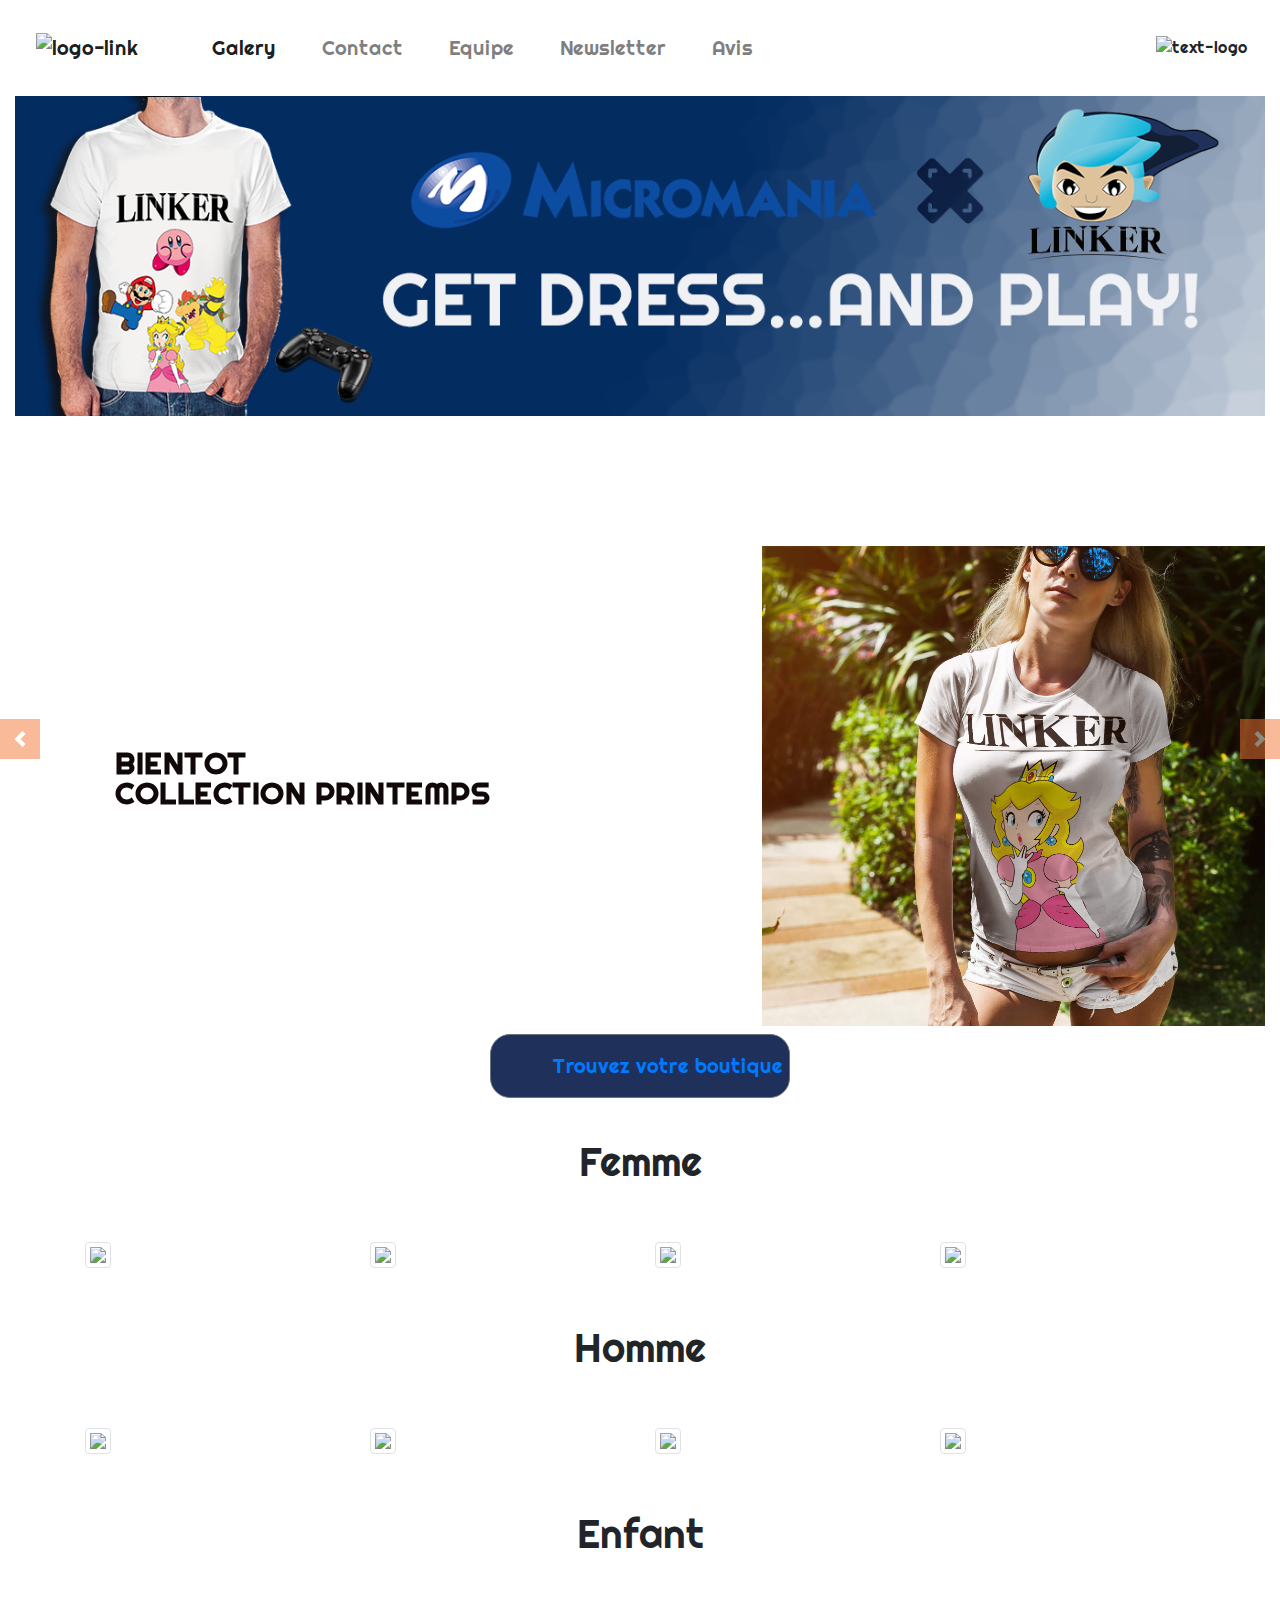
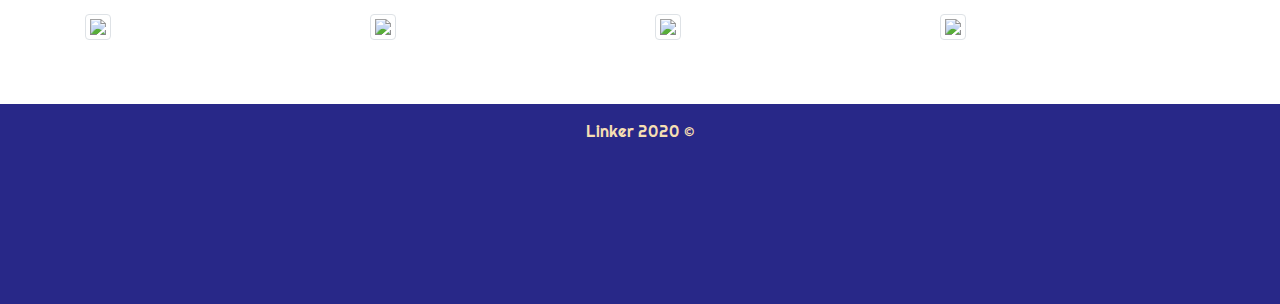
==== index.html @ 6249bfd9 "modif general" ====
<!DOCTYPE html>
<html lang="fr">

<head>
    <meta charset="UTF-8">
    <meta name="viewport" content="width=device-width, initial-scale=1.0">
    <meta nema="descriptions" content=" meta description are html that give a brief explanation of what the page content is about.
    this site will allow you to purchase t-shirts on the theme of video games." />
    <!-- BOOTSTRAP -->
    <link rel="stylesheet" href="https://stackpath.bootstrapcdn.com/bootstrap/4.4.1/css/bootstrap.min.css"
        integrity="sha384-Vkoo8x4CGsO3+Hhxv8T/Q5PaXtkKtu6ug5TOeNV6gBiFeWPGFN9MuhOf23Q9Ifjh" crossorigin="anonymous">
    <link href="//maxcdn.bootstrapcdn.com/bootstrap/4.1.1/css/bootstrap.min.css" rel="stylesheet" id="bootstrap-css">
    <!-- STYLE CSS-->

    <!-- FONT ICONS -->
    <link rel="stylesheet" href="https://cdnjs.cloudflare.com/ajax/libs/font-awesome/5.12.1/css/all.min.css"
        integrity="sha256-mmgLkCYLUQbXn0B1SRqzHar6dCnv9oZFPEC1g1cwlkk=" crossorigin="anonymous" />
    <!-- FONT POLICE -->
    <link href="https://fonts.googleapis.com/css?family=Righteous&display=swap" rel="stylesheet">
    <link rel="stylesheet" href="./ressources/style.css">
    <!-- TITLE -->
    <title>tee-shirt personnaliser jeu video </title>
</head>

<body>
    <!-- <div class="container"> -->
    <nav class="navbar navbar-expand-lg navbar-light bg-transparent">

        <!-- <div class="col-md-12"> -->
        <a class="navbar-brand" href="index.html"><img src="./images/logo-linker.png" width="70px" height="50px"
                alt="logo-link"></a>
        <button class="navbar-toggler" type="button" data-toggle="collapse" data-target="#navbarSupportedContent"
            aria-controls="navbarSupportedContent" aria-expanded="false" aria-label="Toggle navigation">
            <span class="navbar-toggler-icon"></span>
        </button>
        <div class="collapse navbar-collapse" id="navbarSupportedContent">
            <ul class="navbar-nav  mr-auto">
                <li class="nav-item active">
                    <a class="nav-link" href="index.html">Galery</a>
                </li>
                <li class="nav-item">
                    <a class="nav-link" href="contact.html">Contact</a>
                </li>
                <li class="nav-item">
                    <a class="nav-link" href="team.html">Equipe</a>
                </li>
                <li class="nav-item">
                    <a class="nav-link" href="newsletter.html">Newsletter</a>
                </li>
                <li class="nav-item">
                    <a class="nav-link" href="avis.html">Avis</a>
                </li>
            </ul>
            <div class="dropdown-menu" aria-labelledby="navbarDropdown">
                <a class="dropdown-item" href="#">Gallery tee shirt</a>
                <a class="dropdown-item" href="#">magasins</a>
                <div class="dropdown-divider"></div>
                <a class="dropdown-item" href="#">map</a>
            </div>
        </div>
        <span class="nav-link logo-link"><img class="titre" src="./images/logo-text.png" alt="text-logo" width="200px"
                height="60px"></span>
    </nav>
    <div class="container-fluid">
        <section class="banniere">
            <div class="row">
                <!-- <div class="col-md-12"> -->
            </div>
    </div>
    </section>
    </div>

    <!-- carousel presentation des produits -->

    <div id="myCarousel" class="carousel slide carousel-fade" data-ride="carousel">
        <div class="carousel-inner">
            <div class="carousel-item active">
                <div class="mask flex-center">
                    <div class="container">
                        <div class="row align-items-center">
                            <div class="col-md-7 col-12 order-md-1 order-2">
                                <h4> BIENTOT <br>COLLECTION PRINTEMPS <br>

                                </h4>
                                <p>
                                    <h1></h1>
                                </p>
                                <!-- <a href="#">play again</a> -->
                            </div>
                            <div class="col-md-5 col-12 order-md-2 order-1"><img
                                    src="./images/imagescarousel/girl-finish.jpg" class="mx-auto" alt="slide"></div>
                        </div>
                    </div>
                </div>
            </div>
            <div class="carousel-item">
                <div class="mask flex-center">
                    <div class="container">
                        <div class="row align-items-center">
                            <div class="col-md-7 col-12 order-md-1 order-2">
                                <h4>LES PROMOS <br>

                                    SOLDES jusqu'a -50%</h4>
                                <p>
                                    <h1></h1>
                                </p>
                                <!-- <a href="#">play again</a> -->
                            </div>
                            <div class="col-md-5 col-12 order-md-2 order-1"><img
                                    src="./images/imagescarousel/kid-finish.jpg" class="mx-auto" alt="slide"></div>
                        </div>
                    </div>
                </div>
            </div>
            <div class="carousel-item">
                <div class="mask flex-center">
                    <div class="container">
                        <div class="row align-items-center">
                            <div class="col-md-7 col-12 order-md-1 order-2">
                                <h4>PERSONNALISEZ<br>
                                    VOTRE TEE-SHIRT
                                </h4>
                                <p>
                                    <h1></h1>
                                </p>
                                <!-- <a href="#">play again</a> -->
                            </div>
                            <div class="col-md-5 col-12 order-md-2 order-1"><img
                                    src="./images/imagescarousel/man-back-finish.jpg" class="mx-auto" alt="slide"></div>
                        </div>
                    </div>
                </div>
            </div>
            <div class="carousel-item">
                <div class="mask flex-center">
                    <div class="container">
                        <div class="row align-items-center">
                            <div class="col-md-7 col-12 order-md-1 order-2">
                                <h4>PERSONNALISEZ<br>
                                    VOTRE TEE-SHIRT
                                </h4>
                                <p>
                                    <h1></h1>
                                </p>
                                <!-- <a href="#">play again</a> -->
                            </div>
                            <div class="col-md-5 col-12 order-md-2 order-1"><img
                                    src="./images/imagescarousel/man-finish.png" class="mx-auto" alt="slide"></div>
                        </div>
                    </div>
                </div>
            </div>
        </div>
        <a class="carousel-control-prev" href="#myCarousel" role="button" data-slide="prev"> <span
                class="carousel-control-prev-icon" aria-hidden="true"></span> <span class="sr-only">Previous</span> </a>
        <a class="carousel-control-next" href="#myCarousel" role="button" data-slide="next"> <span
                class="carousel-control-next-icon" aria-hidden="true"></span> <span class="sr-only">Next</span> </a>
    </div>
    <!-- end carousel  -->

    <!-- bouton recherche -->
    <div class="container mt-2" >
        <div class="row">
            <button type="button"  class="btn btn-secondary btn-lg btn-block"><a class="nav-link active text-center" href="/maps.html">Trouvez votre boutique</a>
            </button>
        </div>
    </div>

    <!-- gallery des produits -->

    <!-- tshirt femme -->
    <div class="container">
        <div class="titref">
            <h1>Femme</h1>
        </div>
        <div class="row">

            <!-- Gallery -->
            <div class="container femme">
                <div class="row">
                    <div class="col-lg-3 col-md-3 col-sm-12" data-toggle="modal" data-target="#modal">
                        <a href="#lightbox" data-slide-to="0"><img
                                src="./images/imagefemme/T-Shirt-Femme--Rouge-Rose-Kirby.png"
                                class="img-thumbnail my-3"></a>
                    </div>
                    <div class="col-lg-3 col-md-3 col-sm-12" data-toggle="modal" data-target="#modal2">
                        <a href="#lightbox2" data-slide-to="1"><img
                                src="./images/imagefemme/T-shirt-Femme-Peach-Blanc.png" class="img-thumbnail my-3"></a>
                    </div>
                    <div class="col-lg-3 col-md-3 col-sm-12" data-toggle="modal" data-target="#modal">
                        <a href="#lightbox" data-slide-to="1"><img
                                src="./images/imagefemme/T-shirt-femme-Rouge-Mario.png" class="img-thumbnail my-3"></a>
                    </div>
                    <div class="col-lg-3 col-md-3 col-sm-12" data-toggle="modal" data-target="#modal">
                        <a href="#lightbox" data-slide-to="1"><img
                                src="./images/imagefemme/T-Shirt-Femmes-Browser-Vert-Version-2.png"
                                class="img-thumbnail my-3"></a>
                    </div>

                </div>
            </div>
            <!-- Modal -->
            <div class="modal fade" id="modal" tabindex="-1" role="dialog"
                aria-labelledby="Lightbox Gallery by Bootstrap 4" aria-hidden="true">
                <div class="modal-dialog modal-dialog-centered" role="document">
                    <div class="modal-content">
                        <div class="modal-body">
                            <div id="lightbox" class="carousel slide" data-ride="carousel" data-interval="6000"
                                data-keyboard="true">
                                <ol class="carousel-indicators">
                                    <li data-target="#lightbox" data-slide-to="0"></li>
                                    <li data-target="#lightbox" data-slide-to="1"></li>
                                    <li data-target="#lightbox" data-slide-to="2"></li>
                                    <li data-target="#lightbox" data-slide-to="3"></li>
                                    <li data-target="#lightbox" data-slide-to="4"></li>
                                    <li data-target="#lightbox" data-slide-to="5"></li>
                                </ol>
                                <div class="carousel-inner">
                                    <div class="carousel-item active"><img src="./images/imagefemme/T-Shirt-Femme--Rouge-Rose-Kirby.png"
                                            class="w-100" alt="tee-shirt kirby"></div>
                                    <div class="carousel-item"><img src="./images/imagefemme/T-Shirt-Femme-Blanc-Kirby.png"
                                            class="w-100" alt="tee-shirt kirby"></div>
                                    <div class="carousel-item"><img src="./images/imagefemme/T-Shirt-Femme-Rose-Kirby.png"
                                            class="w-100" alt="tee-shirt kirby"></div>
                                    <div class="carousel-item"><img src="./images/imagefemme/T-Shirt-Femme-Turquoise-Kirby.png"
                                            class="w-100" alt="tee-shirt kirby"></div>
                                    <div class="carousel-item"><img src="./images/imagefemme/T-Shirt-Femme-Vert-Kirby.png"
                                            class="w-100" alt="tee-shirt kirby"></div>
                                    <div class="carousel-item"><img src="./images/imagefemme/T-Shirt-Femme-Violet-Kirby.png"
                                            class="w-100" alt="tee-shirt kirby"></div>
                                </div>
                                
                                
                                <a class="carousel-control-prev" href="#lightbox" role="button" data-slide="prev"><span
                                        class="carousel-control-prev-icon" aria-hidden="true"></span><span
                                        class="sr-only">Previous</span></a>
                                <a class="carousel-control-next" href="#lightbox" role="button" data-slide="next"><span
                                        class="carousel-control-next-icon" aria-hidden="true"></span><span
                                        class="sr-only">Next</span></a>
                            </div>
                        </div>
                    </div>
                </div>
                <!-- Modal -->
            <div class="modal fade" id="modal2" tabindex="-1" role="dialog"
            aria-labelledby="Lightbox Gallery by Bootstrap 4" aria-hidden="true">
            <div class="modal-dialog modal-dialog-centered" role="document">
                <div class="modal-content">
                    <div class="modal-body">
                        <div id="lightbox2" class="carousel slide" data-ride="carousel" data-interval="6000"
                            data-keyboard="true">
                            <ol class="carousel-indicators">
                                <li data-target="#lightbox" data-slide-to="0"></li>
                                <li data-target="#lightbox" data-slide-to="1"></li>
                                <li data-target="#lightbox" data-slide-to="2"></li>
                                <li data-target="#lightbox" data-slide-to="3"></li>
                                <li data-target="#lightbox" data-slide-to="4"></li>
                                <li data-target="#lightbox" data-slide-to="5"></li>
                            </ol>
                            <div class="carousel-inner">
                                <div class="carousel-item active"><img src="./images/imagefemme/T-shirt-Femme-Peach--Rouge-Rose.png"
                                        class="w-100" alt=""></div>
                                <div class="carousel-item"><img src="./images/imagefemme/T-shirt-Femme-Peach-Blanc.png"
                                        class="w-100" alt=""></div>
                                <div class="carousel-item"><img src="./images/imagefemme/T-shirt-Femme-Peach-Turquoise.png"
                                        class="w-100" alt=""></div>
                                <div class="carousel-item"><img src="./images/imagefemme/T-shirt-Femme-Peach-Violet.png"
                                        class="w-100" alt=""></div>
                                <div class="carousel-item"><img src="./images/imagefemme/T-shirt-Femme-Peach-Rose.png"
                                        class="w-100" alt=""></div>
                                <div class="carousel-item"><img src="./images/imagefemme/T-shirt-Femme-Peach--Rouge-Rose.png"
                                        class="w-100" alt=""></div>
                            </div>
                            
                            
                            <a class="carousel-control-prev" href="#lightbox" role="button" data-slide="prev"><span
                                    class="carousel-control-prev-icon" aria-hidden="true"></span><span
                                    class="sr-only">Previous</span></a>
                            <a class="carousel-control-next" href="#lightbox" role="button" data-slide="next"><span
                                    class="carousel-control-next-icon" aria-hidden="true"></span><span
                                    class="sr-only">Next</span></a>
                        </div>
                    </div>
                </div>
            </div>
            </div>
        </div>
    </div>

    </div>
    </div>

    <!-- tshirt homme -->
    <div class="container">
        <div class="titreh">
            <h1>Homme</h1>
        </div>
        <div class="row">
            <!-- Gallery -->
            <div class="container homme">
                <div class="row">
                    <div class="col-lg-3 col-md-3 col-sm-12" data-toggle="modal" data-target="#modal1">
                        <a href="#lightbox" data-slide-to="0"><img src="./images/imagehomme/Tshirt-homme-Browser-Rouge-Rose.png"
                                class="img-thumbnail my-3"></a>
                    </div>
                    <div class="col-lg-3 col-md-3 col-sm-12" data-toggle="modal" data-target="#modal">
                        <a href="#lightbox" data-slide-to="1"><img src="./images/imagehomme/Tshirt-homme-kirby-blanc.png"
                                class="img-thumbnail my-3"></a>
                    </div>
                    <div class="col-lg-3 col-md-3 col-sm-12" data-toggle="modal" data-target="#modal">
                        <a href="#lightbox" data-slide-to="1"><img src="./images/imagehomme/Tshirt-homme-Mario-Vert.png"
                                class="img-thumbnail my-3"></a>
                    </div>
                    <div class="col-lg-3 col-md-3 col-sm-12" data-toggle="modal" data-target="#modal">
                        <a href="#lightbox" data-slide-to="1"><img src="./images/imagehomme/Tshirt-homme-Peach-Turquoise.png"
                                class="img-thumbnail my-3"></a>
                    </div>

                </div>
            </div>
            <!-- Modal -->
            <div class="modal fade" id="modal1" tabindex="-1" role="dialog"
                aria-labelledby="Lightbox Gallery by Bootstrap 4" aria-hidden="true">
                <div class="modal-dialog modal-dialog-centered" role="document">
                    <div class="modal-content">
                        <div class="modal-body">
                            <div id="lightbox2" class="carousel slide" data-ride="carousel" data-interval="6000"
                                data-keyboard="true">
                                <ol class="carousel-indicators">
                                    <li data-target="#lightbox" data-slide-to="0"></li>
                                    <li data-target="#lightbox" data-slide-to="1"></li>
                                    <li data-target="#lightbox" data-slide-to="2"></li>
                                    <li data-target="#lightbox" data-slide-to="3"></li>
                                    <li data-target="#lightbox" data-slide-to="4"></li>
                                    <li data-target="#lightbox" data-slide-to="5"></li>
                                </ol>
                                <div class="carousel-inner">
                                    <div class="carousel-item active"><img src="./images/imagehomme/Tshirt-homme-Browser-Blanc.png"
                                            class="w-100" alt="tee-shirt browser"></div>
                                    <div class="carousel-item"><img src="./images/imagehomme/Tshirt-homme-Browser-Rose.png"
                                            class="w-100" alt="tee-shirt browser"></div>
                                    <div class="carousel-item"><img src="./images/imagehomme/Tshirt-homme-Browser-Turquoise.png"
                                            class="w-100" alt="tee-shirt browser"></div>
                                    <div class="carousel-item"><img src="./images/imagehomme/Tshirt-homme-Browser-Vert.png"
                                            class="w-100" alt="tee-shirt browser"></div>
                                            <div class="carousel-item"><img src="./images/imagehomme/Tshirt-homme-Browser-Rouge-Rose.png"
                                                class="w-100" alt="tee-shirt browser"></div>
                                                <div class="carousel-item"><img src="./images/imagehomme/Tshirt-homme-Browser-Violet.png"
                                                    class="w-100" alt="tee-shirt browser"></div>
                                </div>
                                <a class="carousel-control-prev" href="#lightbox2" role="button" data-slide="prev"><span
                                        class="carousel-control-prev-icon" aria-hidden="true"></span><span
                                        class="sr-only">Previous</span></a>
                                <a class="carousel-control-next" href="#lightbox2" role="button" data-slide="next"><span
                                        class="carousel-control-next-icon" aria-hidden="true"></span><span
                                        class="sr-only">Next</span></a>
                            </div>
                        </div>
                    </div>
                </div>
            </div>
        </div>
    </div>

    <!-- tshirt enfant -->
   
    <div class="container">
        <div class="titree">
            <h1>Enfant</h1>
        </div>
        <div class="row">
<!-- Gallery -->
<div class="container enfant">
    <div class="row">
        <div class="col-lg-3 col-md-3 col-sm-12" data-toggle="modal" data-target="#modal2">
            <a href="#lightbox" data-slide-to="0"><img src="./images/imageenfant/Fille-Browser-Fille Rouge-Rose.png"
                    class="img-thumbnail my-3"></a>
        </div>
        <div class="col-lg-3 col-md-3 col-sm-12" data-toggle="modal" data-target="#modal">
            <a href="#lightbox" data-slide-to="1"><img src="./images/imageenfant/T-shirt-Enfant-Peach-Blanc.png"
                    class="img-thumbnail my-3"></a>
        </div>
        <div class="col-lg-3 col-md-3 col-sm-12" data-toggle="modal" data-target="#modal">
            <a href="#lightbox" data-slide-to="1"><img src="./images/imageenfant/T-shirt-fille-Kirby-Rouge-Rose.png"
                    class="img-thumbnail my-3"></a>
        </div>
        <div class="col-lg-3 col-md-3 col-sm-12" data-toggle="modal" data-target="#modal">
            <a href="#lightbox" data-slide-to="1"><img src="./images/imageenfant/T-shirt-fille-Marion-Vert.png"
                    class="img-thumbnail my-3"></a>
        </div>

    </div>
</div>
<!-- Modal -->
<div class="modal fade" id="modal2" tabindex="-1" role="dialog"
    aria-labelledby="Lightbox Gallery by Bootstrap 4" aria-hidden="true">
    <div class="modal-dialog modal1-dialog-centered" role="document">
        <div class="modal-content">
            <div class="modal-body">
                <div id="lightbox3" class="carousel slide" data-ride="carousel" data-interval="6000"
                    data-keyboard="true">
                    <ol class="carousel-indicators">
                        <li data-target="#lightbox" data-slide-to="0"></li>
                        <li data-target="#lightbox" data-slide-to="1"></li>
                        <li data-target="#lightbox" data-slide-to="2"></li>
                        <li data-target="#lightbox" data-slide-to="3"></li>
                        <li data-target="#lightbox" data-slide-to="4"></li>
                        <li data-target="#lightbox" data-slide-to="5"></li>
                    </ol>
                    <div class="carousel-inner">
                        <div class="carousel-item active"><img src="./images/imageenfant/Fille-Browser-Fille Rouge-Rose.png"
                                class="w-100" alt="tee-shirt browser"></div>
                        <div class="carousel-item"><img src="./images/imageenfant/Free-Browser- Fille Blanc.png"
                                class="w-100" alt="tee-shirt browser"></div>
                        <div class="carousel-item"><img src="./images/imageenfant/Free-Browser--Fille-Turquoise.png"
                                class="w-100" alt="tee-shirt browser"></div>
                        <div class="carousel-item"><img src="./images/imageenfant/Free-Browser--Fille-vert.png"
                                class="w-100" alt="tee-shirt browser"></div>
                                <div class="carousel-item"><img src="./images/imageenfant/Free-Browser--Fille-rose.png"
                                    class="w-100" alt="tee-shirt browser"></div>
                                    <div class="carousel-item"><img src="./images/imageenfant/Free-Browser--Fille-violet.png"
                                        class="w-100" alt="tee-shirt browser"></div>
                    </div>
                    <a class="carousel-control-prev" href="#lightbox3" role="button" data-slide="prev"><span
                            class="carousel-control-prev-icon" aria-hidden="true"></span><span
                            class="sr-only">Previous</span></a>
                    <a class="carousel-control-next" href="#lightbox3" role="button" data-slide="next"><span
                            class="carousel-control-next-icon" aria-hidden="true"></span><span
                            class="sr-only">Next</span></a>
                </div>
            </div>
        </div>
    </div>
</div>
        </div>
    </div>

    <!-- footer -->
    <footer class="text-center mt-5 pt-3">
        <p>Linker 2020 &copy </p>

        <div class="container">
            <div class="row">
                <div class="col-lg-4 col-md-4 col-sm-4">
                    <a href="#"><i class="fab fa-facebook-square"></i></a>
                </div>
                <div class="col-lg-4 col-md-4 col-sm-4">
                    <a href="#"><i class="fab fa-twitter-square"></i></a>
                </div>
                <div class="col-lg-4 col-md-4 col-sm-4">
                    <a href="#"><i class="fab fa-instagram-square"></i></a>
                </div>
            </div>
        </div>
    </footer>
    <!-- end footer -->

    <!-- carousel js -->
    <script>
        $('#myCarousel').carousel({
            interval: 6000,
        })
    </script>

    <script src="https://maps.googleapis.com/maps/api/js?key=YOUR_KEY&callback=myMap"></script>

    <!-- js bootsrap -->
    <script src="//maxcdn.bootstrapcdn.com/bootstrap/4.1.1/js/bootstrap.min.js"></script>
    <script src="//cdnjs.cloudflare.com/ajax/libs/jquery/3.2.1/jquery.min.js"></script>
    <script src="https://code.jquery.com/jquery-3.4.1.slim.min.js"
        integrity="sha384-J6qa4849blE2+poT4WnyKhv5vZF5SrPo0iEjwBvKU7imGFAV0wwj1yYfoRSJoZ+n" crossorigin="anonymous">
    </script>
    <script src="https://cdn.jsdelivr.net/npm/popper.js@1.16.0/dist/umd/popper.min.js"
        integrity="sha384-Q6E9RHvbIyZFJoft+2mJbHaEWldlvI9IOYy5n3zV9zzTtmI3UksdQRVvoxMfooAo" crossorigin="anonymous">
    </script>
    <script src="https://stackpath.bootstrapcdn.com/bootstrap/4.4.1/js/bootstrap.min.js"
        integrity="sha384-wfSDF2E50Y2D1uUdj0O3uMBJnjuUD4Ih7YwaYd1iqfktj0Uod8GCExl3Og8ifwB6" crossorigin="anonymous">
    </script>
</body>

</html>
---- ressources/style.css ----
/* global */
*/{
    margin: 0;
    padding: 0;
    box-sizing: border-box;
    
}
body{
    font-family: "righteous";
    width: 100%;
    height: 100vh;
   
}

h1{
    font-family: "righteous";
    text-align: center;
    margin: 40px;
    
}
    /* section banniere */
    
    .banniere{
        width: auto;
        height: 500px;
        background-image: url(/images/download);
        background-repeat: no-repeat;
        background-size: contain;
        margin-bottom: 0;
        
    }
    
    /* responsive banniere */
    
    @media (max-width:1500px){
        .banniere{
            height: 380px;
        }
    }
    @media (max-width:900px){
        .banniere{
            height: 350px;
        }
    }
    @media (max-width:700px){
        .banniere{
            height: 250px;
        }
    }
    @media (max-width: 725px){
        .banniere{
            height: 200px;
        }
    }
    @media (max-width:600px){
        .banniere{
            height: 180px;
        }
    }
    @media (max-width:400px){
        .banniere{
            height: 150px;
        }
    }
    .navbar-brand img{
        margin: 20px;
        padding: 0;
    }
    .carousel-item{
        width: 700px;
        
    }
    
    
    /* responsive logo */
    @media (max-width:900px){
        .navbar-brand img{
            width: 50px;
            height: 30px;
            left: auto;
        }
    }
    .logo-text{
        margin: auto;
        
    }
    /* responsive img text */
    @media (max-width:1100px){
        .nav-link.logo-link {
            width: 100px;
            height: 40px;
           
        }
    }
    
    /* responsive logo text */
    @media (max-width:1100px){
         .titre {
        display: none;
        }
    }
    .nav-link{
        margin-left: 30px;
    }
    /* carousel*/
   
#myCarousel .carousel-item .mask {
    position: absolute;
    top: 70px;
    left:0;
    height:100%;
    width: 100%;
    background-attachment: fixed;
}
#myCarousel h1{
  color: #F47735;
}

#myCarousel h4{
    font-size:30px;
    margin-bottom:15px;
    margin-left: 100px;
    color:rgb(17, 9, 9);
    line-height:100%;
    letter-spacing:0.5px;
    font-weight:800;
}
#myCarousel p{
    font-size:18px;
    margin-bottom:15px;
    color:#d5d5d5;
}
#myCarousel .carousel-item a{background:rgb(56, 161, 221); font-size:14px; color:#FFF; padding:13px 32px; display:inline-block; border-radius: 20px; }
#myCarousel .carousel-item a:hover{background:#040f38; text-decoration:none;  }

#myCarousel .carousel-item h4{-webkit-animation-name:fadeInLeft; animation-name:fadeInLeft;} 
#myCarousel .carousel-item p{-webkit-animation-name:slideInRight; animation-name:slideInRight;} 
#myCarousel .carousel-item a{-webkit-animation-name:fadeInUp; animation-name:fadeInUp;}
#myCarousel .carousel-item .mask img{-webkit-animation-name:slideInRight; animation-name:slideInRight; display:block; height:auto; max-width:100%;}
#myCarousel h4, #myCarousel p, #myCarousel a, #myCarousel .carousel-item .mask img{animation-duration: 1s;
    animation-duration: 1.6s;
    -webkit-animation-fill-mode: both;
    animation-fill-mode: both;
}
#myCarousel .container {max-width: 1430px;  }
#myCarousel .carousel-item{height:100%; min-height:550px; }
#myCarousel{position:relative; z-index:1; background:url() center center no-repeat; background-size:cover;}

.carousel-control-next, .carousel-control-prev{height:40px; width:40px; padding:12px; top:50%; bottom:auto; transform:translateY(-80%); background-color: #f47735; }


.carousel-item {
    position: relative;
    display: none;
    -webkit-box-align: center;
    -ms-flex-align: center;
    align-items: center;
    width: 100%;
    transition: -webkit-transform .6s ease;
    transition: transform .6s ease;
    transition: transform .6s ease,-webkit-transform .6s ease;
    -webkit-backface-visibility: hidden;
    backface-visibility: hidden;
    -webkit-perspective: 1000px;
    perspective: 1000px;
}
.carousel-fade .carousel-item {
    opacity: 0;
    -webkit-transition-duration: .6s;
    transition-duration: .6s;
    -webkit-transition-property: opacity;
    transition-property: opacity
}
.carousel-fade .carousel-item-next.carousel-item-left, .carousel-fade .carousel-item-prev.carousel-item-right, .carousel-fade .carousel-item.active {
    opacity: 1
}
.carousel-fade .carousel-item-left.active, .carousel-fade .carousel-item-right.active {
    opacity: 0
}
.carousel-fade .carousel-item-left.active, .carousel-fade .carousel-item-next, .carousel-fade .carousel-item-prev, .carousel-fade .carousel-item-prev.active, .carousel-fade .carousel-item.active {
    -webkit-transform: translateX(0);
    -ms-transform: translateX(0);
    transform: translateX(0)
}
@supports (transform-style:preserve-3d) {
    .carousel-fade .carousel-item-left.active, .carousel-fade .carousel-item-next, .carousel-fade .carousel-item-prev, .carousel-fade .carousel-item-prev.active, .carousel-fade .carousel-item.active {
    -webkit-transform:translate3d(0, 0, 0);
    transform:translate3d(0, 0, 0)
    }
}
.carousel-fade .carousel-item-left.active, .carousel-fade .carousel-item-next, .carousel-fade .carousel-item-prev, .carousel-fade .carousel-item-prev.active, .carousel-fade .carousel-item.active {
    -webkit-transform: translate3d(0,0,0);
    transform: translate3d(0,0,0);
}


 
@-webkit-keyframes fadeInLeft {
  from {
    opacity: 0;
    -webkit-transform: translate3d(-100%, 0, 0);
    transform: translate3d(-100%, 0, 0);
  }

  to {
    opacity: 1;
    -webkit-transform: translate3d(0, 0, 0);
    transform: translate3d(0, 0, 0);
  }
}

@keyframes fadeInLeft {
  from {
    opacity: 0;
    -webkit-transform: translate3d(-100%, 0, 0);
    transform: translate3d(-100%, 0, 0);
  }

  to {
    opacity: 1;
    -webkit-transform: translate3d(0, 0, 0);
    transform: translate3d(0, 0, 0);
  }
}

.fadeInLeft {
  -webkit-animation-name: fadeInLeft;
  animation-name: fadeInLeft;
}

@-webkit-keyframes fadeInUp {
  from {
    opacity: 0;
    -webkit-transform: translate3d(0, 100%, 0);
    transform: translate3d(0, 100%, 0);
  }

  to {
    opacity: 1;
    -webkit-transform: translate3d(0, 0, 0);
    transform: translate3d(0, 0, 0);
  }
}

@keyframes fadeInUp {
  from {
    opacity: 0;
    -webkit-transform: translate3d(0, 100%, 0);
    transform: translate3d(0, 100%, 0);
  }

  to {
    opacity: 1;
    -webkit-transform: translate3d(0, 0, 0);
    transform: translate3d(0, 0, 0);
  }
}

.fadeInUp {
  -webkit-animation-name: fadeInUp;
  animation-name: fadeInUp;
}

@-webkit-keyframes slideInRight {
  from {
    -webkit-transform: translate3d(100%, 0, 0);
    transform: translate3d(100%, 0, 0);
    visibility: visible;
  }

  to {
    -webkit-transform: translate3d(0, 0, 0);
    transform: translate3d(0, 0, 0);
  }
}

@keyframes slideInRight {
  from {
    -webkit-transform: translate3d(100%, 0, 0);
    transform: translate3d(100%, 0, 0);
    visibility: visible;
  }

  to {
    -webkit-transform: translate3d(0, 0, 0);
    transform: translate3d(0, 0, 0);
  }
}
/* end carousel */

/* bouton recherche magasin */
    .btn{
        border-radius: 20px;
        width: 300px;
        text-align: center;
        margin: auto;
        /* margin-top: 30px; */
        background-color: #1f315a;
    }
   
    .btn a:hover{
        color: rgb(4, 36, 11);
        text-decoration: none;
        
    }
    /* image gallery */
    .img-thumbnail-my-3{
         width: 300px;
         height: 350px;
        
       
        
    }  
    .nav-item{
        font-size: 20px;
        
    }
    .nav-item a:hover{
        
        transform: scale(1.5);
        
    } 


/* MAPS *** */

.btn2{
    border-radius: 20px;
    width: 200px;
    text-align: center;
    margin: auto;
    /* margin-top: 30px; */
    background-color: #1f315a;
}

/* AVIS CLIENTS *******
********************** */
.client
{
    background-image:url();
    background-size: cover;
    background-attachment: fixed;
}
.client  h2
{
    color: rgb(31, 32, 128);
}
.client h2:hover
{
    background-color: #272FA0;
}
blockquote
{
    color: rgb(42, 87, 185);
    padding:5px;
    font-style: italic;
    line-height: 130%;
}
blockquote:before
{
    font-size:800% ;
    font-family:
    position: absolute;
    top: 30px;
    left: 8px;
    color: rgba(255, 255, 255, 0.6);
}
cite
{
    font-size: 90%;
    display: block;
    margin-top: 20px;
}
cite img
{
    height: 100px;
    border-radius: 50%;
    margin-right: 10px;
}


/* NEWSLETTER ****
***************** */
@import url(//maxcdn.bootstrapcdn.com/font-awesome/4.1.0/css/font-awesome.min.css);
@import url(//netdna.bootstrapcdn.com/bootstrap/3.0.2/css/bootstrap.min.css);
input.btn-primary {
  margin-top: 15px;
}



    /* FOOTER */

footer
{
    width: 100%;
    height: 200px;
    background-color: #282888;
    color: wheat;
    
}
footer i 
{
    font-size: 50px;
    color: white;
}
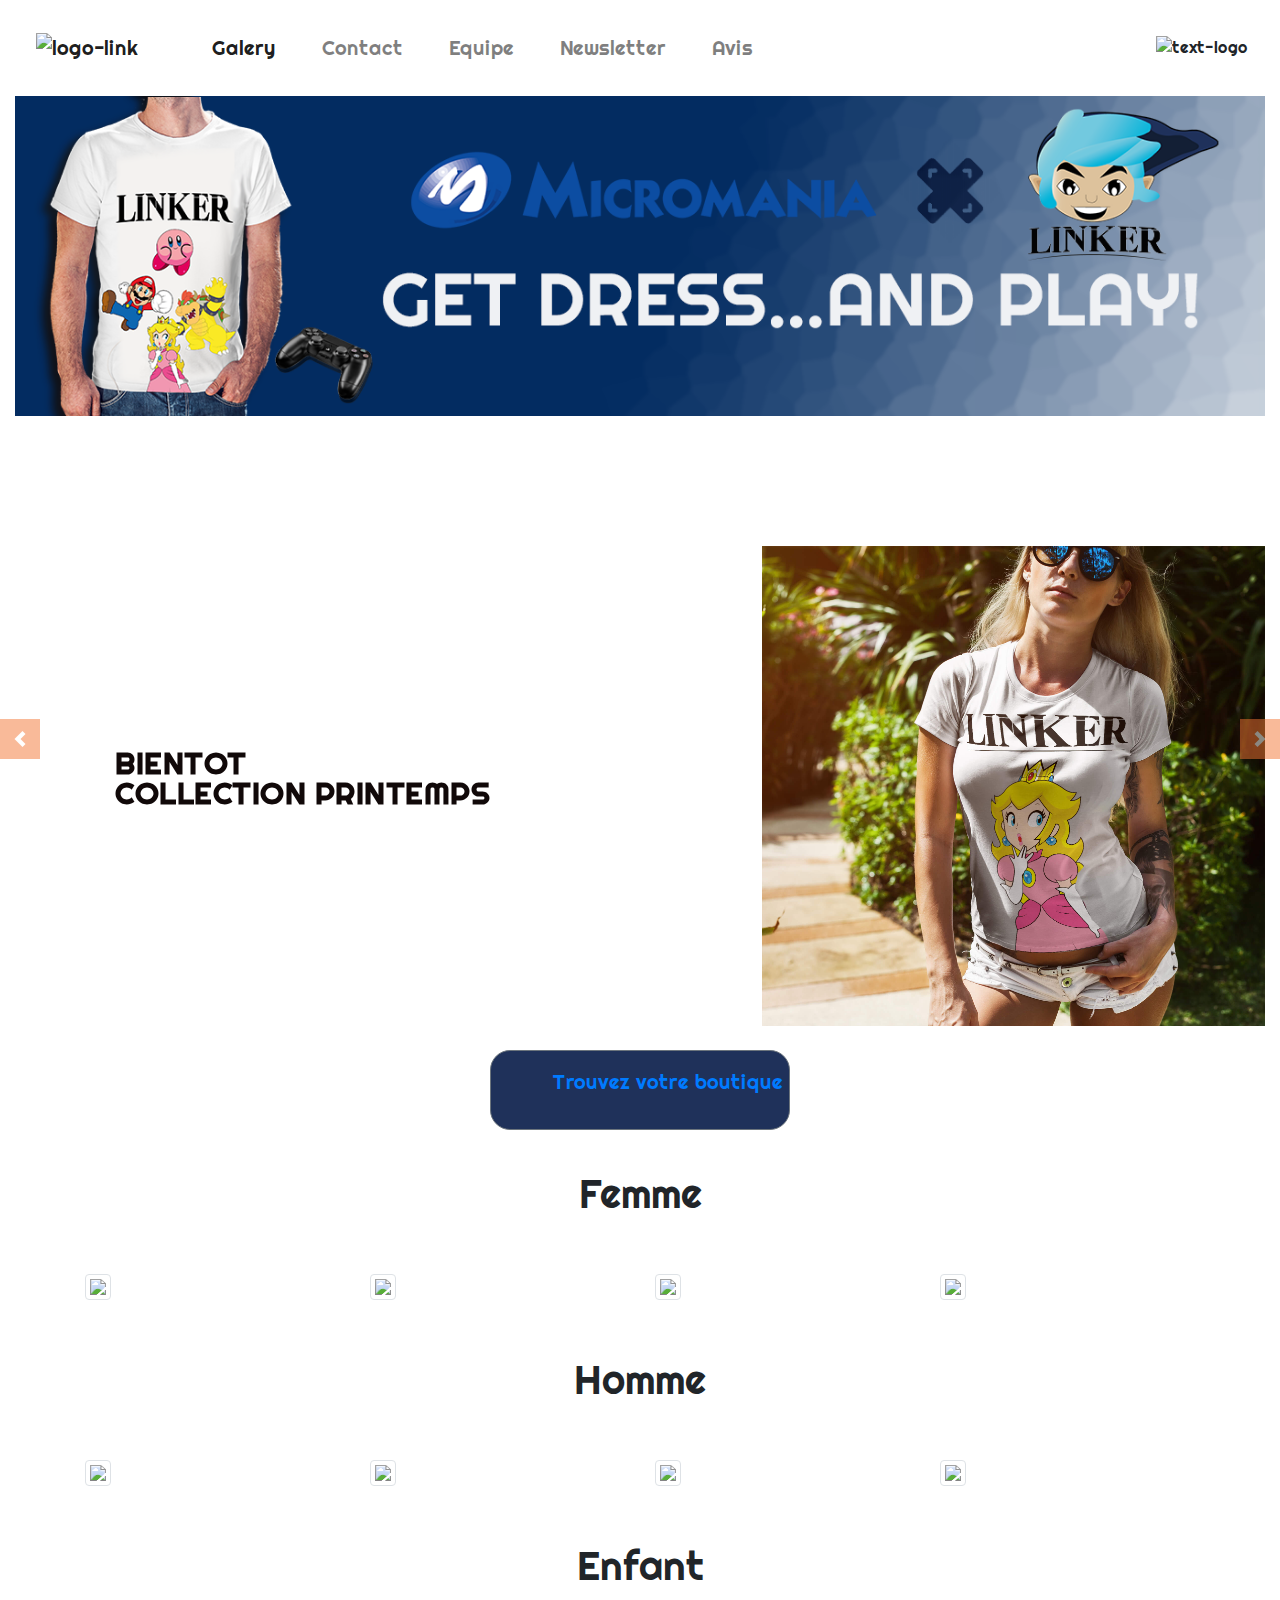
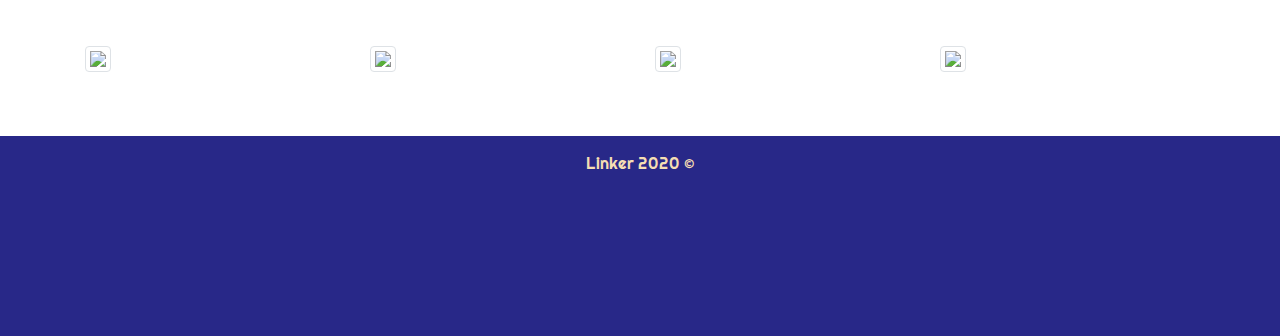
==== commit 7af61cb8: "gallerydetails" ====
--- a/index.html
+++ b/index.html
@@ -159,10 +159,15 @@
     <!-- end carousel  -->
 
     <!-- bouton recherche -->
-    <div class="container mt-2" >
+    <div class="container mt-4">
         <div class="row">
-            <button type="button"  class="btn btn-secondary btn-lg btn-block"><a class="nav-link active text-center" href="/maps.html">Trouvez votre boutique</a>
-            </button>
+            <div class="col-md-12">
+                <button type="button" class="btn btn-secondary btn-lg btn-block"><a class="nav-link active text-center"
+                        href="/maps.html">
+                        <p> Trouvez votre boutique</p>
+                    </a>
+                </button>
+            </div>
         </div>
     </div>
 
@@ -183,8 +188,8 @@
                                 src="./images/imagefemme/T-Shirt-Femme--Rouge-Rose-Kirby.png"
                                 class="img-thumbnail my-3"></a>
                     </div>
-                    <div class="col-lg-3 col-md-3 col-sm-12" data-toggle="modal" data-target="#modal2">
-                        <a href="#lightbox2" data-slide-to="1"><img
+                    <div class="col-lg-3 col-md-3 col-sm-12" data-toggle="modal" data-target="#modal">
+                        <a href="#lightbox" data-slide-to="1"><img
                                 src="./images/imagefemme/T-shirt-Femme-Peach-Blanc.png" class="img-thumbnail my-3"></a>
                     </div>
                     <div class="col-lg-3 col-md-3 col-sm-12" data-toggle="modal" data-target="#modal">
@@ -214,65 +219,45 @@
                                     <li data-target="#lightbox" data-slide-to="3"></li>
                                     <li data-target="#lightbox" data-slide-to="4"></li>
                                     <li data-target="#lightbox" data-slide-to="5"></li>
+                                    <li data-target="#lightbox" data-slide-to="6"></li>
+                                    <li data-target="#lightbox" data-slide-to="7"></li>
+                                    <li data-target="#lightbox" data-slide-to="8"></li>
+                                    <li data-target="#lightbox" data-slide-to="9"></li>
                                 </ol>
+
                                 <div class="carousel-inner">
-                                    <div class="carousel-item active"><img src="./images/imagefemme/T-Shirt-Femme--Rouge-Rose-Kirby.png"
+                                    <div class="carousel-item active"><img
+                                            src="./images/imagefemme/T-Shirt-Femme--Rouge-Rose-Kirby.png" class="w-100"
+                                            alt="tee-shirt kirby"></div>
+                                    <div class="carousel-item"><img
+                                            src="./images/imagefemme/T-Shirt-Femme-Blanc-Kirby.png" class="w-100"
+                                            alt="tee-shirt kirby"></div>
+                                    <div class="carousel-item"><img
+                                            src="./images/imagefemme/T-shirt-femme-Blanc-Mario.png" class="w-100"
+                                            alt="tee-shirt kirby"></div>
+                                    <div class="carousel-item"><img
+                                            src="./images/imagefemme/T-shirt-Femme-Peach--Rouge-Rose.png" class="w-100"
+                                            alt="tee-shirt kirby"></div>
+                                    <div class="carousel-item"><img
+                                            src="./images/imagefemme/T-shirt-Femme-Peach-Turquoise.png" class="w-100"
+                                            alt="tee-shirt kirby"></div>
+                                    <div class="carousel-item"><img
+                                            src="./images/imagefemme/T-Shirt-Femmes-Browser-Vert-Version-2.png"
                                             class="w-100" alt="tee-shirt kirby"></div>
-                                    <div class="carousel-item"><img src="./images/imagefemme/T-Shirt-Femme-Blanc-Kirby.png"
+                                    <div class="carousel-item"><img
+                                            src="./images/imagefemme/T-Shirt-Femme-Violet-Kirby.png" class="w-100"
+                                            alt="tee-shirt kirby"></div>
+                                    <div class="carousel-item"><img
+                                            src="./images/imagefemme/T-shirt-femme-Violet-Mario.png" class="w-100"
+                                            alt="tee-shirt kirby"></div>
+                                    <div class="carousel-item"><img
+                                            src="./images/imagefemme/T-Shirt-Femmes-Browser-Blanc-Version-2.png"
                                             class="w-100" alt="tee-shirt kirby"></div>
-                                    <div class="carousel-item"><img src="./images/imagefemme/T-Shirt-Femme-Rose-Kirby.png"
-                                            class="w-100" alt="tee-shirt kirby"></div>
-                                    <div class="carousel-item"><img src="./images/imagefemme/T-Shirt-Femme-Turquoise-Kirby.png"
-                                            class="w-100" alt="tee-shirt kirby"></div>
-                                    <div class="carousel-item"><img src="./images/imagefemme/T-Shirt-Femme-Vert-Kirby.png"
-                                            class="w-100" alt="tee-shirt kirby"></div>
-                                    <div class="carousel-item"><img src="./images/imagefemme/T-Shirt-Femme-Violet-Kirby.png"
-                                            class="w-100" alt="tee-shirt kirby"></div>
+                                    <div class="carousel-item"><img
+                                            src="./images/imagefemme/T-shirt-femme-Vert-Mario.png" class="w-100"
+                                            alt="tee-shirt kirby"></div>
                                 </div>
-                                
-                                
-                                <a class="carousel-control-prev" href="#lightbox" role="button" data-slide="prev"><span
-                                        class="carousel-control-prev-icon" aria-hidden="true"></span><span
-                                        class="sr-only">Previous</span></a>
-                                <a class="carousel-control-next" href="#lightbox" role="button" data-slide="next"><span
-                                        class="carousel-control-next-icon" aria-hidden="true"></span><span
-                                        class="sr-only">Next</span></a>
-                            </div>
-                        </div>
-                    </div>
-                </div>
-                <!-- Modal -->
-            <div class="modal fade" id="modal2" tabindex="-1" role="dialog"
-            aria-labelledby="Lightbox Gallery by Bootstrap 4" aria-hidden="true">
-            <div class="modal-dialog modal-dialog-centered" role="document">
-                <div class="modal-content">
-                    <div class="modal-body">
-                        <div id="lightbox2" class="carousel slide" data-ride="carousel" data-interval="6000"
-                            data-keyboard="true">
-                            <ol class="carousel-indicators">
-                                <li data-target="#lightbox" data-slide-to="0"></li>
-                                <li data-target="#lightbox" data-slide-to="1"></li>
-                                <li data-target="#lightbox" data-slide-to="2"></li>
-                                <li data-target="#lightbox" data-slide-to="3"></li>
-                                <li data-target="#lightbox" data-slide-to="4"></li>
-                                <li data-target="#lightbox" data-slide-to="5"></li>
-                            </ol>
-                            <div class="carousel-inner">
-                                <div class="carousel-item active"><img src="./images/imagefemme/T-shirt-Femme-Peach--Rouge-Rose.png"
-                                        class="w-100" alt=""></div>
-                                <div class="carousel-item"><img src="./images/imagefemme/T-shirt-Femme-Peach-Blanc.png"
-                                        class="w-100" alt=""></div>
-                                <div class="carousel-item"><img src="./images/imagefemme/T-shirt-Femme-Peach-Turquoise.png"
-                                        class="w-100" alt=""></div>
-                                <div class="carousel-item"><img src="./images/imagefemme/T-shirt-Femme-Peach-Violet.png"
-                                        class="w-100" alt=""></div>
-                                <div class="carousel-item"><img src="./images/imagefemme/T-shirt-Femme-Peach-Rose.png"
-                                        class="w-100" alt=""></div>
-                                <div class="carousel-item"><img src="./images/imagefemme/T-shirt-Femme-Peach--Rouge-Rose.png"
-                                        class="w-100" alt=""></div>
-                            </div>
-                            
-                            
+                            </div>
                             <a class="carousel-control-prev" href="#lightbox" role="button" data-slide="prev"><span
                                     class="carousel-control-prev-icon" aria-hidden="true"></span><span
                                     class="sr-only">Previous</span></a>
@@ -283,8 +268,10 @@
                     </div>
                 </div>
             </div>
-            </div>
-        </div>
+
+
+        </div>
+    </div>
     </div>
 
     </div>
@@ -300,19 +287,21 @@
             <div class="container homme">
                 <div class="row">
                     <div class="col-lg-3 col-md-3 col-sm-12" data-toggle="modal" data-target="#modal1">
-                        <a href="#lightbox" data-slide-to="0"><img src="./images/imagehomme/Tshirt-homme-Browser-Rouge-Rose.png"
-                                class="img-thumbnail my-3"></a>
-                    </div>
-                    <div class="col-lg-3 col-md-3 col-sm-12" data-toggle="modal" data-target="#modal">
-                        <a href="#lightbox" data-slide-to="1"><img src="./images/imagehomme/Tshirt-homme-kirby-blanc.png"
-                                class="img-thumbnail my-3"></a>
-                    </div>
-                    <div class="col-lg-3 col-md-3 col-sm-12" data-toggle="modal" data-target="#modal">
+                        <a href="#lightbox" data-slide-to="0"><img
+                                src="./images/imagehomme/Tshirt-homme-Browser-Rouge-Rose.png"
+                                class="img-thumbnail my-3"></a>
+                    </div>
+                    <div class="col-lg-3 col-md-3 col-sm-12" data-toggle="modal" data-target="#modal1">
+                        <a href="#lightbox" data-slide-to="1"><img
+                                src="./images/imagehomme/Tshirt-homme-kirby-blanc.png" class="img-thumbnail my-3"></a>
+                    </div>
+                    <div class="col-lg-3 col-md-3 col-sm-12" data-toggle="modal" data-target="#modal1">
                         <a href="#lightbox" data-slide-to="1"><img src="./images/imagehomme/Tshirt-homme-Mario-Vert.png"
                                 class="img-thumbnail my-3"></a>
                     </div>
-                    <div class="col-lg-3 col-md-3 col-sm-12" data-toggle="modal" data-target="#modal">
-                        <a href="#lightbox" data-slide-to="1"><img src="./images/imagehomme/Tshirt-homme-Peach-Turquoise.png"
+                    <div class="col-lg-3 col-md-3 col-sm-12" data-toggle="modal" data-target="#modal1">
+                        <a href="#lightbox" data-slide-to="1"><img
+                                src="./images/imagehomme/Tshirt-homme-Peach-Turquoise.png"
                                 class="img-thumbnail my-3"></a>
                     </div>
 
@@ -322,6 +311,104 @@
             <div class="modal fade" id="modal1" tabindex="-1" role="dialog"
                 aria-labelledby="Lightbox Gallery by Bootstrap 4" aria-hidden="true">
                 <div class="modal-dialog modal-dialog-centered" role="document">
+                    <div class="modal-content">
+                        <div class="modal-body">
+                            <div id="lightbox1" class="carousel slide" data-ride="carousel" data-interval="6000"
+                                data-keyboard="true">
+                                <ol class="carousel-indicators">
+                                    <li data-target="#lightbox" data-slide-to="0"></li>
+                                    <li data-target="#lightbox" data-slide-to="1"></li>
+                                    <li data-target="#lightbox" data-slide-to="2"></li>
+                                    <li data-target="#lightbox" data-slide-to="3"></li>
+                                    <li data-target="#lightbox" data-slide-to="4"></li>
+                                    <li data-target="#lightbox" data-slide-to="5"></li>
+                                    <li data-target="#lightbox" data-slide-to="6"></li>
+                                    <li data-target="#lightbox" data-slide-to="7"></li>
+                                    <li data-target="#lightbox" data-slide-to="8"></li>
+                                    <li data-target="#lightbox" data-slide-to="9"></li>
+                                </ol>
+                                <div class="carousel-inner">
+                                    <div class="carousel-item active"><img
+                                            src="./images/imagehomme/Tshirt-homme-Browser-Blanc.png" class="w-100"
+                                            alt="tee-shirt browser"></div>
+                                    <div class="carousel-item"><img
+                                            src="./images/imagehomme/Tshirt-homme-Browser-Vert.png" class="w-100"
+                                            alt="tee-shirt browser"></div>
+                                    <div class="carousel-item"><img
+                                            src="./images/imagehomme/Tshirt-homme-kirby-turquoise.png" class="w-100"
+                                            alt="tee-shirt browser"></div>
+                                    <div class="carousel-item"><img
+                                            src="./images/imagehomme/Tshirt-homme-Mario-Rouge-rose.png" class="w-100"
+                                            alt="tee-shirt browser"></div>
+                                    <div class="carousel-item"><img
+                                            src="./images/imagehomme/Tshirt-homme-Peach-Rose.png" class="w-100"
+                                            alt="tee-shirt browser"></div>
+                                    <div class="carousel-item"><img
+                                            src="./images/imagehomme/Tshirt-homme-Browser-Violet.png" class="w-100"
+                                            alt="tee-shirt browser"></div>
+                                    <div class="carousel-item"><img
+                                            src="./images/imagehomme/Tshirt-homme-kirby-vert.png" class="w-100"
+                                            alt="tee-shirt browser"></div>
+                                    <div class="carousel-item"><img
+                                            src="./images/imagehomme/Tshirt-homme-Mario-Rose.png" class="w-100"
+                                            alt="tee-shirt browser"></div>
+                                    <div class="carousel-item"><img
+                                            src="./images/imagehomme/Tshirt-homme-Mario-Blanc.png" class="w-100"
+                                            alt="tee-shirt browser"></div>
+                                    <div class="carousel-item"><img
+                                            src="./images/imagehomme/Tshirt-homme-Peach-Rouge-Rose.png" class="w-100"
+                                            alt="tee-shirt browser"></div>
+                                </div>
+                                <a class="carousel-control-prev" href="#lightbox1" role="button" data-slide="prev"><span
+                                        class="carousel-control-prev-icon" aria-hidden="true"></span><span
+                                        class="sr-only">Previous</span></a>
+                                <a class="carousel-control-next" href="#lightbox1" role="button" data-slide="next"><span
+                                        class="carousel-control-next-icon" aria-hidden="true"></span><span
+                                        class="sr-only">Next</span></a>
+                            </div>
+                        </div>
+                    </div>
+                </div>
+            </div>
+        </div>
+    </div>
+
+    <!-- tshirt enfant -->
+
+    <div class="container">
+        <div class="titree">
+            <h1>Enfant</h1>
+        </div>
+        <div class="row">
+            <!-- Gallery -->
+            <div class="container enfant">
+                <div class="row">
+                    <div class="col-lg-3 col-md-3 col-sm-12" data-toggle="modal" data-target="#modal2">
+                        <a href="#lightbox" data-slide-to="0"><img
+                                src="./images/imageenfant/Fille-Browser-Fille Rouge-Rose.png"
+                                class="img-thumbnail my-3"></a>
+                    </div>
+                    <div class="col-lg-3 col-md-3 col-sm-12" data-toggle="modal" data-target="#modal2">
+                        <a href="#lightbox" data-slide-to="1"><img
+                                src="./images/imageenfant/T-shirt-Enfant-Peach-Blanc.png"
+                                class="img-thumbnail my-3"></a>
+                    </div>
+                    <div class="col-lg-3 col-md-3 col-sm-12" data-toggle="modal" data-target="#modal2">
+                        <a href="#lightbox" data-slide-to="1"><img
+                                src="./images/imageenfant/T-shirt-fille-Kirby-Rouge-Rose.png"
+                                class="img-thumbnail my-3"></a>
+                    </div>
+                    <div class="col-lg-3 col-md-3 col-sm-12" data-toggle="modal" data-target="#modal2">
+                        <a href="#lightbox" data-slide-to="1"><img
+                                src="./images/imageenfant/T-shirt-fille-Marion-Vert.png" class="img-thumbnail my-3"></a>
+                    </div>
+
+                </div>
+            </div>
+            <!-- Modal -->
+            <div class="modal fade" id="modal2" tabindex="-1" role="dialog"
+                aria-labelledby="Lightbox Gallery by Bootstrap 4" aria-hidden="true">
+                <div class="modal-dialog modal1-dialog-centered" role="document">
                     <div class="modal-content">
                         <div class="modal-body">
                             <div id="lightbox2" class="carousel slide" data-ride="carousel" data-interval="6000"
@@ -333,20 +420,43 @@
                                     <li data-target="#lightbox" data-slide-to="3"></li>
                                     <li data-target="#lightbox" data-slide-to="4"></li>
                                     <li data-target="#lightbox" data-slide-to="5"></li>
+                                    <li data-target="#lightbox" data-slide-to="6"></li>
+                                    <li data-target="#lightbox" data-slide-to="7"></li>
+                                    <li data-target="#lightbox" data-slide-to="8"></li>
+                                    <li data-target="#lightbox" data-slide-to="9"></li>
+
                                 </ol>
                                 <div class="carousel-inner">
-                                    <div class="carousel-item active"><img src="./images/imagehomme/Tshirt-homme-Browser-Blanc.png"
-                                            class="w-100" alt="tee-shirt browser"></div>
-                                    <div class="carousel-item"><img src="./images/imagehomme/Tshirt-homme-Browser-Rose.png"
-                                            class="w-100" alt="tee-shirt browser"></div>
-                                    <div class="carousel-item"><img src="./images/imagehomme/Tshirt-homme-Browser-Turquoise.png"
-                                            class="w-100" alt="tee-shirt browser"></div>
-                                    <div class="carousel-item"><img src="./images/imagehomme/Tshirt-homme-Browser-Vert.png"
-                                            class="w-100" alt="tee-shirt browser"></div>
-                                            <div class="carousel-item"><img src="./images/imagehomme/Tshirt-homme-Browser-Rouge-Rose.png"
-                                                class="w-100" alt="tee-shirt browser"></div>
-                                                <div class="carousel-item"><img src="./images/imagehomme/Tshirt-homme-Browser-Violet.png"
-                                                    class="w-100" alt="tee-shirt browser"></div>
+                                    <div class="carousel-item active"><img
+                                            src="./images/imageenfant/Fille-Browser-Fille Rouge-Rose.png" class="w-100"
+                                            alt="tee-shirt browser"></div>
+                                    <div class="carousel-item"><img
+                                            src="./images/imageenfant/T-shirt-Enfant-Peach-Blanc.png" class="w-100"
+                                            alt="tee-shirt browser"></div>
+                                    <div class="carousel-item"><img
+                                            src="./images/imageenfant/T-shirt-fille-Kirby-Rose.png" class="w-100"
+                                            alt="tee-shirt browser"></div>
+                                    <div class="carousel-item"><img
+                                            src="./images/imageenfant/T-shirt-fille-Marion-Rose.png" class="w-100"
+                                            alt="tee-shirt browser"></div>
+                                    <div class="carousel-item"><img
+                                            src="./images/imageenfant/Free-Browser--Fille-Turquoise.png" class="w-100"
+                                            alt="tee-shirt browser"></div>
+                                    <div class="carousel-item"><img
+                                            src="./images/imageenfant/T-shirt-Enfant-Peach-Vert.png" class="w-100"
+                                            alt="tee-shirt browser"></div>
+                                    <div class="carousel-item"><img
+                                            src="./images/imageenfant/T-shirt-fille-Kirby-Turquoise.png" class="w-100"
+                                            alt="tee-shirt browser"></div>
+                                    <div class="carousel-item"><img
+                                            src="./images/imageenfant/T-shirt-fille-Marion-Blanc.png" class="w-100"
+                                            alt="tee-shirt browser"></div>
+                                    <div class="carousel-item"><img
+                                            src="./images/imageenfant/T-shirt-fille-Marion-Violet.png" class="w-100"
+                                            alt="tee-shirt browser"></div>
+                                    <div class="carousel-item"><img
+                                            src="./images/imageenfant/T-shirt-fille-Kirby-Vert.png" class="w-100"
+                                            alt="tee-shirt browser"></div>
                                 </div>
                                 <a class="carousel-control-prev" href="#lightbox2" role="button" data-slide="prev"><span
                                         class="carousel-control-prev-icon" aria-hidden="true"></span><span
@@ -362,94 +472,23 @@
         </div>
     </div>
 
-    <!-- tshirt enfant -->
-   
-    <div class="container">
-        <div class="titree">
-            <h1>Enfant</h1>
-        </div>
-        <div class="row">
-<!-- Gallery -->
-<div class="container enfant">
-    <div class="row">
-        <div class="col-lg-3 col-md-3 col-sm-12" data-toggle="modal" data-target="#modal2">
-            <a href="#lightbox" data-slide-to="0"><img src="./images/imageenfant/Fille-Browser-Fille Rouge-Rose.png"
-                    class="img-thumbnail my-3"></a>
-        </div>
-        <div class="col-lg-3 col-md-3 col-sm-12" data-toggle="modal" data-target="#modal">
-            <a href="#lightbox" data-slide-to="1"><img src="./images/imageenfant/T-shirt-Enfant-Peach-Blanc.png"
-                    class="img-thumbnail my-3"></a>
-        </div>
-        <div class="col-lg-3 col-md-3 col-sm-12" data-toggle="modal" data-target="#modal">
-            <a href="#lightbox" data-slide-to="1"><img src="./images/imageenfant/T-shirt-fille-Kirby-Rouge-Rose.png"
-                    class="img-thumbnail my-3"></a>
-        </div>
-        <div class="col-lg-3 col-md-3 col-sm-12" data-toggle="modal" data-target="#modal">
-            <a href="#lightbox" data-slide-to="1"><img src="./images/imageenfant/T-shirt-fille-Marion-Vert.png"
-                    class="img-thumbnail my-3"></a>
-        </div>
-
-    </div>
-</div>
-<!-- Modal -->
-<div class="modal fade" id="modal2" tabindex="-1" role="dialog"
-    aria-labelledby="Lightbox Gallery by Bootstrap 4" aria-hidden="true">
-    <div class="modal-dialog modal1-dialog-centered" role="document">
-        <div class="modal-content">
-            <div class="modal-body">
-                <div id="lightbox3" class="carousel slide" data-ride="carousel" data-interval="6000"
-                    data-keyboard="true">
-                    <ol class="carousel-indicators">
-                        <li data-target="#lightbox" data-slide-to="0"></li>
-                        <li data-target="#lightbox" data-slide-to="1"></li>
-                        <li data-target="#lightbox" data-slide-to="2"></li>
-                        <li data-target="#lightbox" data-slide-to="3"></li>
-                        <li data-target="#lightbox" data-slide-to="4"></li>
-                        <li data-target="#lightbox" data-slide-to="5"></li>
-                    </ol>
-                    <div class="carousel-inner">
-                        <div class="carousel-item active"><img src="./images/imageenfant/Fille-Browser-Fille Rouge-Rose.png"
-                                class="w-100" alt="tee-shirt browser"></div>
-                        <div class="carousel-item"><img src="./images/imageenfant/Free-Browser- Fille Blanc.png"
-                                class="w-100" alt="tee-shirt browser"></div>
-                        <div class="carousel-item"><img src="./images/imageenfant/Free-Browser--Fille-Turquoise.png"
-                                class="w-100" alt="tee-shirt browser"></div>
-                        <div class="carousel-item"><img src="./images/imageenfant/Free-Browser--Fille-vert.png"
-                                class="w-100" alt="tee-shirt browser"></div>
-                                <div class="carousel-item"><img src="./images/imageenfant/Free-Browser--Fille-rose.png"
-                                    class="w-100" alt="tee-shirt browser"></div>
-                                    <div class="carousel-item"><img src="./images/imageenfant/Free-Browser--Fille-violet.png"
-                                        class="w-100" alt="tee-shirt browser"></div>
-                    </div>
-                    <a class="carousel-control-prev" href="#lightbox3" role="button" data-slide="prev"><span
-                            class="carousel-control-prev-icon" aria-hidden="true"></span><span
-                            class="sr-only">Previous</span></a>
-                    <a class="carousel-control-next" href="#lightbox3" role="button" data-slide="next"><span
-                            class="carousel-control-next-icon" aria-hidden="true"></span><span
-                            class="sr-only">Next</span></a>
-                </div>
-            </div>
-        </div>
-    </div>
-</div>
-        </div>
-    </div>
-
     <!-- footer -->
     <footer class="text-center mt-5 pt-3">
         <p>Linker 2020 &copy </p>
 
         <div class="container">
             <div class="row">
-                <div class="col-lg-4 col-md-4 col-sm-4">
+
+                <div class="col-lg-4 col-md- col-sm-">
                     <a href="#"><i class="fab fa-facebook-square"></i></a>
                 </div>
-                <div class="col-lg-4 col-md-4 col-sm-4">
+                <div class="col-lg-4 col-md-col-sm-">
                     <a href="#"><i class="fab fa-twitter-square"></i></a>
                 </div>
-                <div class="col-lg-4 col-md-4 col-sm-4">
+                <div class="col-lg-4 col-md- col-sm-">
                     <a href="#"><i class="fab fa-instagram-square"></i></a>
                 </div>
+
             </div>
         </div>
     </footer>
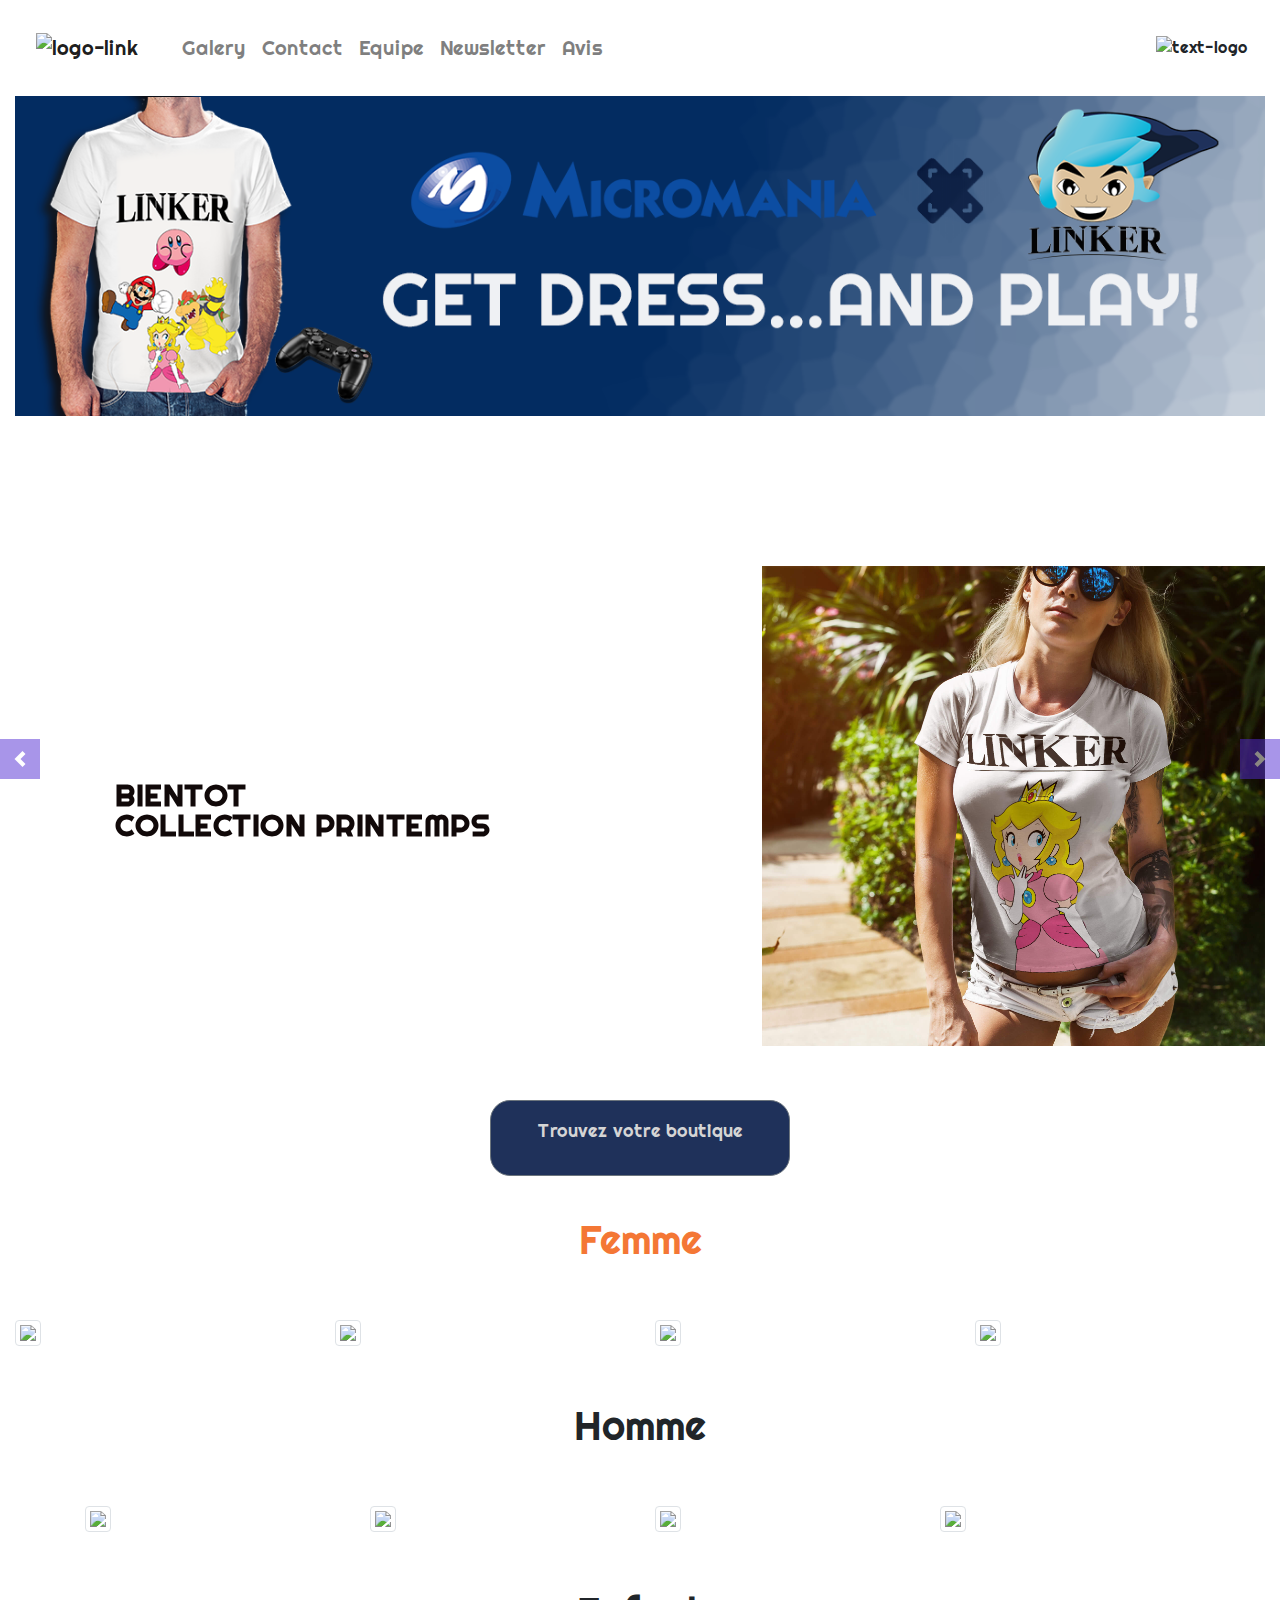
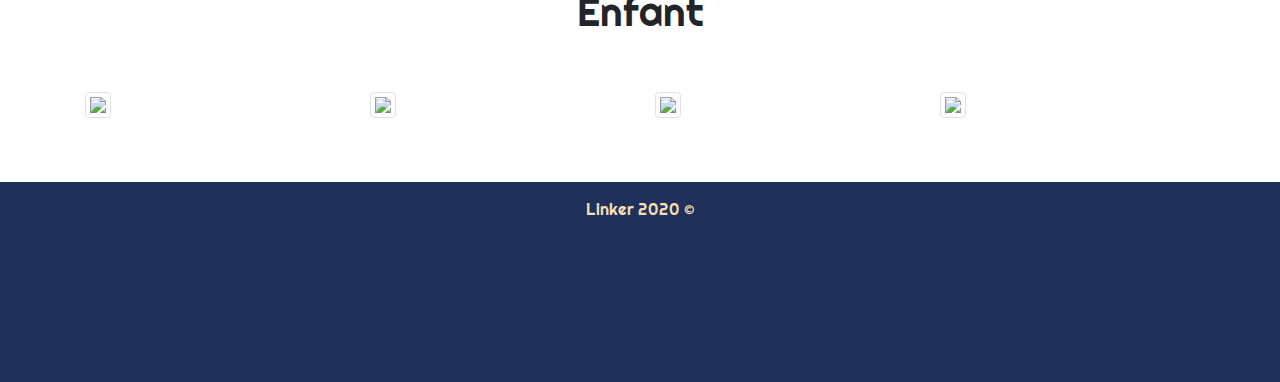
==== commit 2429857e: "metamodif" ====
--- a/index.html
+++ b/index.html
@@ -4,7 +4,7 @@
 <head>
     <meta charset="UTF-8">
     <meta name="viewport" content="width=device-width, initial-scale=1.0">
-    <meta nema="descriptions" content=" meta description are html that give a brief explanation of what the page content is about.
+    <meta nema="description" content=" meta descriptions are html tags that give a brief explanation of what the page content is about.
     this site will allow you to purchase t-shirts on the theme of video games." />
     <!-- BOOTSTRAP -->
     <link rel="stylesheet" href="https://stackpath.bootstrapcdn.com/bootstrap/4.4.1/css/bootstrap.min.css"
@@ -23,10 +23,10 @@
 </head>
 
 <body>
-    <!-- <div class="container"> -->
+    
     <nav class="navbar navbar-expand-lg navbar-light bg-transparent">
 
-        <!-- <div class="col-md-12"> -->
+        
         <a class="navbar-brand" href="index.html"><img src="./images/logo-linker.png" width="70px" height="50px"
                 alt="logo-link"></a>
         <button class="navbar-toggler" type="button" data-toggle="collapse" data-target="#navbarSupportedContent"
@@ -35,8 +35,8 @@
         </button>
         <div class="collapse navbar-collapse" id="navbarSupportedContent">
             <ul class="navbar-nav  mr-auto">
-                <li class="nav-item active">
-                    <a class="nav-link" href="index.html">Galery</a>
+                <li class="nav-item ">
+                    <a class="nav-link" href="#galerie">Galery</a>
                 </li>
                 <li class="nav-item">
                     <a class="nav-link" href="contact.html">Contact</a>
@@ -57,14 +57,14 @@
                 <div class="dropdown-divider"></div>
                 <a class="dropdown-item" href="#">map</a>
             </div>
-        </div>
+        
         <span class="nav-link logo-link"><img class="titre" src="./images/logo-text.png" alt="text-logo" width="200px"
                 height="60px"></span>
     </nav>
     <div class="container-fluid">
         <section class="banniere">
             <div class="row">
-                <!-- <div class="col-md-12"> -->
+                
             </div>
     </div>
     </section>
@@ -88,7 +88,7 @@
                                 <!-- <a href="#">play again</a> -->
                             </div>
                             <div class="col-md-5 col-12 order-md-2 order-1"><img
-                                    src="./images/imagescarousel/girl-finish.jpg" class="mx-auto" alt="slide"></div>
+                                    src="./images/imagescarousel/girl-finish.jpg" class="mx-auto" alt="tee-shirt femme">/div>
                         </div>
                     </div>
                 </div>
@@ -107,7 +107,7 @@
                                 <!-- <a href="#">play again</a> -->
                             </div>
                             <div class="col-md-5 col-12 order-md-2 order-1"><img
-                                    src="./images/imagescarousel/kid-finish.jpg" class="mx-auto" alt="slide"></div>
+                                    src="./images/imagescarousel/kid-finish.jpg" class="mx-auto" alt="tee-shirt enfant"></div>
                         </div>
                     </div>
                 </div>
@@ -126,7 +126,7 @@
                                 <!-- <a href="#">play again</a> -->
                             </div>
                             <div class="col-md-5 col-12 order-md-2 order-1"><img
-                                    src="./images/imagescarousel/man-back-finish.jpg" class="mx-auto" alt="slide"></div>
+                                    src="./images/imagescarousel/man-back-finish.jpg" class="mx-auto" alt="tee-shirt homme"></div>
                         </div>
                     </div>
                 </div>
@@ -145,7 +145,7 @@
                                 <!-- <a href="#">play again</a> -->
                             </div>
                             <div class="col-md-5 col-12 order-md-2 order-1"><img
-                                    src="./images/imagescarousel/man-finish.png" class="mx-auto" alt="slide"></div>
+                                    src="./images/imagescarousel/man-finish.png" class="mx-auto" alt="tee-shirt homme jeu video"></div>
                         </div>
                     </div>
                 </div>
@@ -176,7 +176,7 @@
     <!-- tshirt femme -->
     <div class="container">
         <div class="titref">
-            <h1>Femme</h1>
+            <h1 id="galerie">Femme</h1>
         </div>
         <div class="row">
 
@@ -476,21 +476,22 @@
     <footer class="text-center mt-5 pt-3">
         <p>Linker 2020 &copy </p>
 
-        <div class="container">
-            <div class="row">
-
-                <div class="col-lg-4 col-md- col-sm-">
-                    <a href="#"><i class="fab fa-facebook-square"></i></a>
-                </div>
-                <div class="col-lg-4 col-md-col-sm-">
-                    <a href="#"><i class="fab fa-twitter-square"></i></a>
-                </div>
-                <div class="col-lg-4 col-md- col-sm-">
-                    <a href="#"><i class="fab fa-instagram-square"></i></a>
-                </div>
-
-            </div>
-        </div>
+        <!-- <div class="container"> -->
+
+
+        <p style="text-align: center;">
+            
+            <a href="#" target=""><i class="fab fa-facebook-square"></i></a>
+
+
+            <a href="https://twitter.com/" target="blank"><i class="fab fa-twitter-square"></i></a>
+
+
+            <a href="https://www.instagram.com/" target="blank"><i class="fab fa-instagram-square"></i></a>
+
+        </p>
+
+ 
     </footer>
     <!-- end footer -->
 
--- a/ressources/style.css
+++ b/ressources/style.css
@@ -29,39 +29,44 @@
         margin-bottom: 0;
         
     }
+    span.navbar-toggler-icon{
+        right: auto;
+        
+    }
     
     /* responsive banniere */
     
     @media (max-width:1500px){
         .banniere{
-            height: 380px;
+            height: 400px;
+        }
+    }
+    @media (max-width:1100px){
+        .banniere{
+            height: 350px;
         }
     }
     @media (max-width:900px){
         .banniere{
-            height: 350px;
-        }
-    }
-    @media (max-width:700px){
+            height: 300px;
+        }
+    }
+    @media (max-width: 725px){
         .banniere{
             height: 250px;
         }
     }
-    @media (max-width: 725px){
+    @media (max-width:600px){
         .banniere{
             height: 200px;
         }
     }
-    @media (max-width:600px){
-        .banniere{
-            height: 180px;
-        }
-    }
-    @media (max-width:400px){
-        .banniere{
-            height: 150px;
-        }
-    }
+    @media (max-width:350px){
+        .banniere{
+            height: 80px;
+        }
+    }
+    
     .navbar-brand img{
         margin: 20px;
         padding: 0;
@@ -100,7 +105,11 @@
         }
     }
     .nav-link{
-        margin-left: 30px;
+       position: relative;
+       
+    }
+    a.nav-link{
+        margin-left: 50px;
     }
     /* carousel*/
    
@@ -146,7 +155,7 @@
 #myCarousel .carousel-item{height:100%; min-height:550px; }
 #myCarousel{position:relative; z-index:1; background:url() center center no-repeat; background-size:cover;}
 
-.carousel-control-next, .carousel-control-prev{height:40px; width:40px; padding:12px; top:50%; bottom:auto; transform:translateY(-80%); background-color: #f47735; }
+.carousel-control-next, .carousel-control-prev{height:40px; width:40px; padding:12px; top:50%; bottom:auto; transform:translateY(-80%); background-color: #522dd4; }
 
 
 .carousel-item {
@@ -294,34 +303,39 @@
         width: 300px;
         text-align: center;
         margin: auto;
-        /* margin-top: 30px; */
+        margin-top: 30px;
         background-color: #1f315a;
     }
+    
    
     .btn a:hover{
         color: rgb(4, 36, 11);
         text-decoration: none;
         
-    }
-    /* image gallery */
-    .img-thumbnail-my-3{
-         width: 300px;
-         height: 350px;
-        
-       
-        
-    }  
+      /* nav menu   */
+    }
+    a.nav-link{
+        margin: 0;
+    }
     .nav-item{
         font-size: 20px;
         
     }
     .nav-item a:hover{
         
-        transform: scale(1.5);
+        transform: scale(1);
+        font-weight: 800;
         
     } 
-
-
+    
+    /* image gallery */
+    .img-mx-auto{
+         width: 300px;
+         height: 500px;
+         
+        
+    }  
+    
 /* MAPS *** */
 
 .btn2{
@@ -332,6 +346,7 @@
     /* margin-top: 30px; */
     background-color: #1f315a;
 }
+ 
 
 /* AVIS CLIENTS *******
 ********************** */
@@ -395,7 +410,7 @@
 {
     width: 100%;
     height: 200px;
-    background-color: #282888;
+    background-color: #1f315a;
     color: wheat;
     
 }
@@ -403,6 +418,7 @@
 {
     font-size: 50px;
     color: white;
+    margin: 50px;
 }
 
     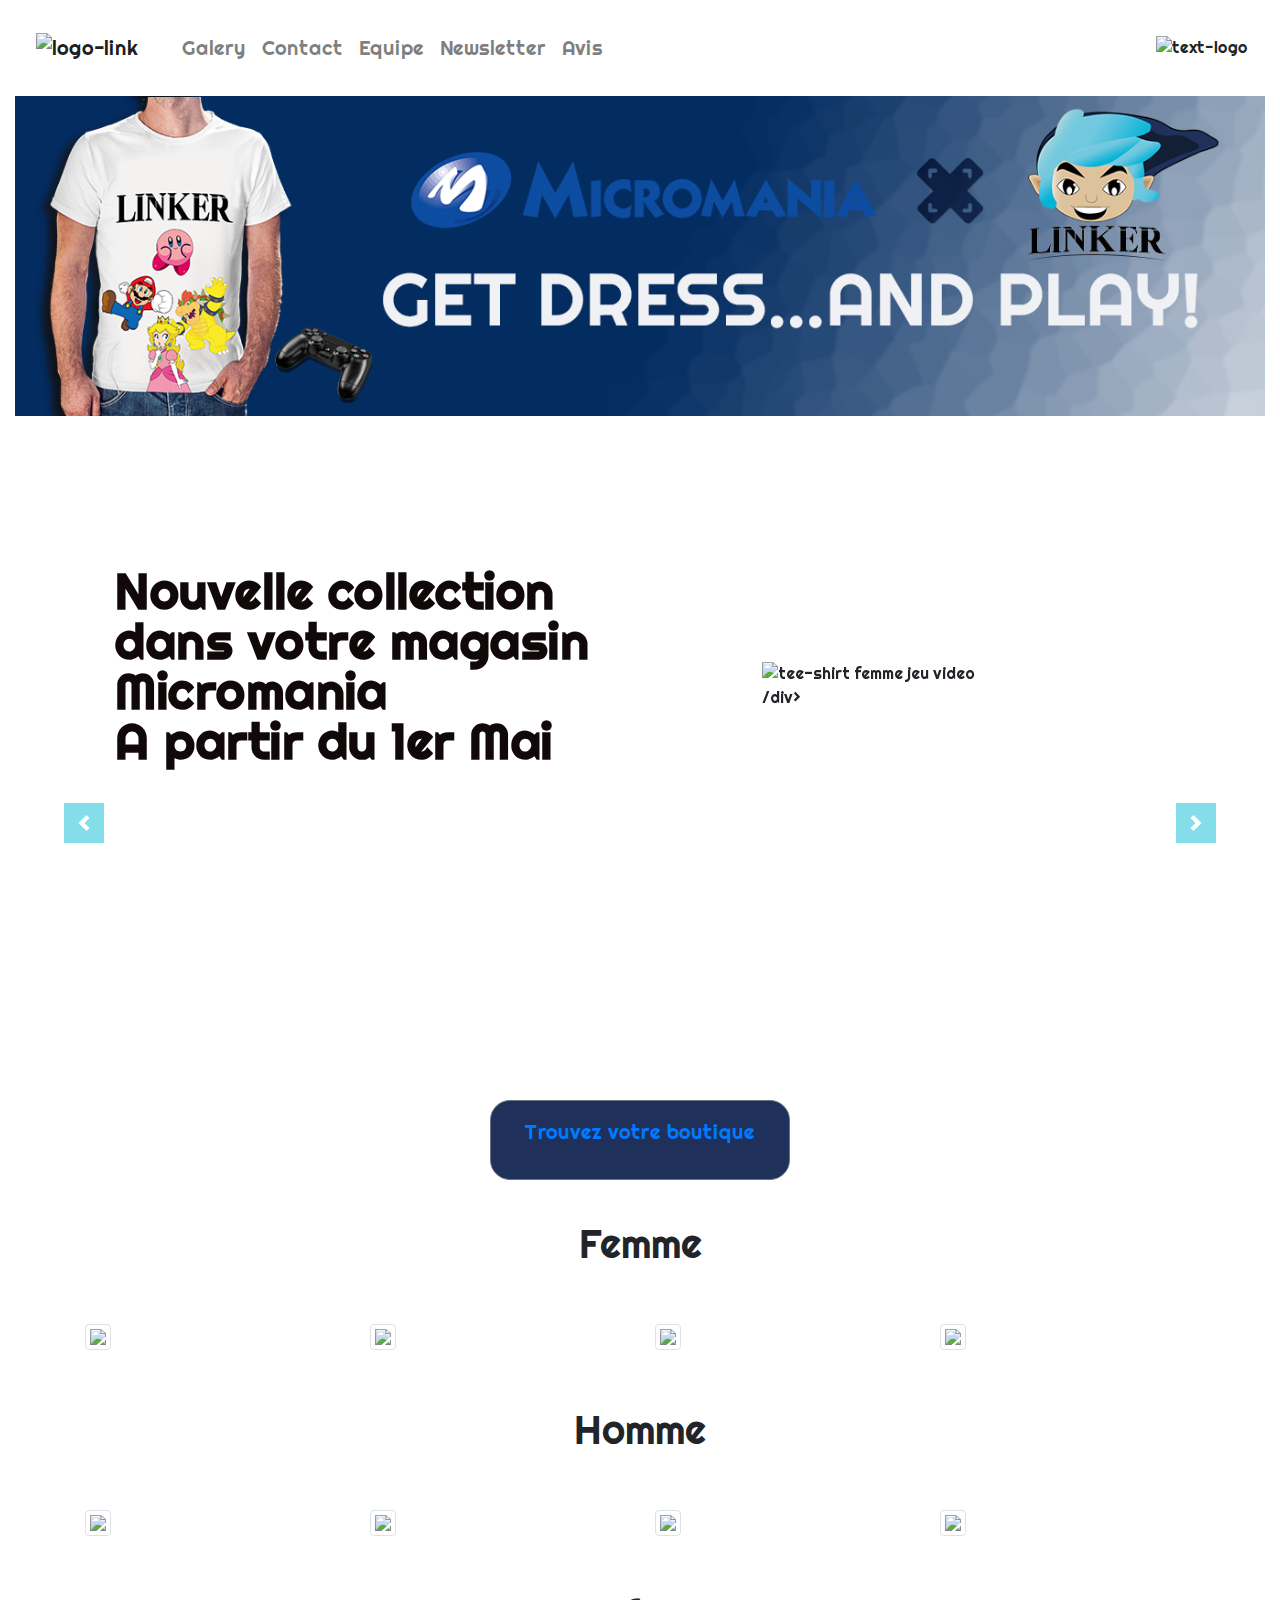
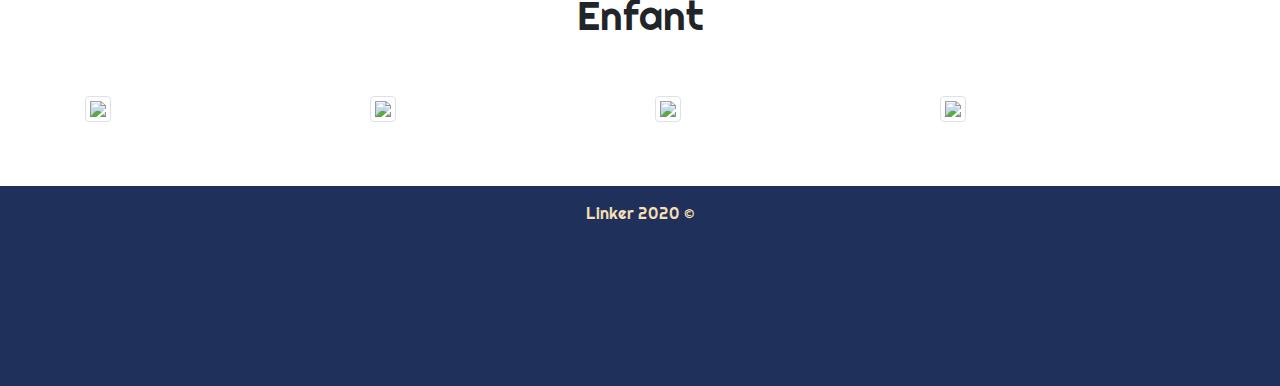
==== commit 7507dc87: "modifcarousel" ====
--- a/index.html
+++ b/index.html
@@ -4,8 +4,11 @@
 <head>
     <meta charset="UTF-8">
     <meta name="viewport" content="width=device-width, initial-scale=1.0">
-    <meta nema="description" content=" meta descriptions are html tags that give a brief explanation of what the page content is about.
+    <meta name="description" content=" meta descriptions are html tags that give a brief explanation of what the page content is about.
     this site will allow you to purchase t-shirts on the theme of video games." />
+    <meta property="og:description" content="meta descriptions are html tags that give a brief explanation of what the page content is about.
+    this site will allow you to purchase t-shirts on the theme of video games." />
+
     <!-- BOOTSTRAP -->
     <link rel="stylesheet" href="https://stackpath.bootstrapcdn.com/bootstrap/4.4.1/css/bootstrap.min.css"
         integrity="sha384-Vkoo8x4CGsO3+Hhxv8T/Q5PaXtkKtu6ug5TOeNV6gBiFeWPGFN9MuhOf23Q9Ifjh" crossorigin="anonymous">
@@ -23,11 +26,11 @@
 </head>
 
 <body>
-    
+
     <nav class="navbar navbar-expand-lg navbar-light bg-transparent">
 
-        
-        <a class="navbar-brand" href="index.html"><img src="./images/logo-linker.png" width="70px" height="50px"
+
+        <a class="navbar-brand" href="index.html"><img src="./images/logo-linker (1).png" width="70px" height="50px"
                 alt="logo-link"></a>
         <button class="navbar-toggler" type="button" data-toggle="collapse" data-target="#navbarSupportedContent"
             aria-controls="navbarSupportedContent" aria-expanded="false" aria-label="Toggle navigation">
@@ -57,14 +60,14 @@
                 <div class="dropdown-divider"></div>
                 <a class="dropdown-item" href="#">map</a>
             </div>
-        
-        <span class="nav-link logo-link"><img class="titre" src="./images/logo-text.png" alt="text-logo" width="200px"
-                height="60px"></span>
+
+            <span class="nav-link logo-link"><img class="titre" src="./images/logo-text(1).png" alt="text-logo"
+                    width="200px" height="60px"></span>
     </nav>
     <div class="container-fluid">
         <section class="banniere">
             <div class="row">
-                
+
             </div>
     </div>
     </section>
@@ -79,16 +82,17 @@
                     <div class="container">
                         <div class="row align-items-center">
                             <div class="col-md-7 col-12 order-md-1 order-2">
-                                <h4> BIENTOT <br>COLLECTION PRINTEMPS <br>
-
+                                <h4> Nouvelle collection <br>dans votre magasin Micromania<br>
+                                    A partir du 1er Mai
                                 </h4>
                                 <p>
                                     <h1></h1>
                                 </p>
                                 <!-- <a href="#">play again</a> -->
                             </div>
-                            <div class="col-md-5 col-12 order-md-2 order-1"><img
-                                    src="./images/imagescarousel/girl-finish.jpg" class="mx-auto" alt="tee-shirt femme">/div>
+                            <div class="col-md-5 col-12 order-md-2 order-1"><img src="./images/girl-finish(1).jpg"
+                                    class="mx-auto" alt="tee-shirt femme jeu video">/div>
+                            </div>
                         </div>
                     </div>
                 </div>
@@ -98,27 +102,30 @@
                     <div class="container">
                         <div class="row align-items-center">
                             <div class="col-md-7 col-12 order-md-1 order-2">
-                                <h4>LES PROMOS <br>
-
-                                    SOLDES jusqu'a -50%</h4>
+                                <h4>Promo -25%<br>Dans votre magasin Micromania <br>
+                                    Avec le code Mario 21
+
+                                </h4>
                                 <p>
                                     <h1></h1>
                                 </p>
                                 <!-- <a href="#">play again</a> -->
                             </div>
                             <div class="col-md-5 col-12 order-md-2 order-1"><img
-                                    src="./images/imagescarousel/kid-finish.jpg" class="mx-auto" alt="tee-shirt enfant"></div>
+                                    src="./images/imagescarousel/kid-finish.jpg" class="mx-auto"
+                                    alt="tee-shirt enfant jeu video"></div>
                         </div>
                     </div>
                 </div>
             </div>
+            
             <div class="carousel-item">
                 <div class="mask flex-center">
                     <div class="container">
                         <div class="row align-items-center">
                             <div class="col-md-7 col-12 order-md-1 order-2">
-                                <h4>PERSONNALISEZ<br>
-                                    VOTRE TEE-SHIRT
+                                <h4>T-shirt de qualité unique<br>
+                                   avec les magasins Micromania
                                 </h4>
                                 <p>
                                     <h1></h1>
@@ -126,26 +133,8 @@
                                 <!-- <a href="#">play again</a> -->
                             </div>
                             <div class="col-md-5 col-12 order-md-2 order-1"><img
-                                    src="./images/imagescarousel/man-back-finish.jpg" class="mx-auto" alt="tee-shirt homme"></div>
-                        </div>
-                    </div>
-                </div>
-            </div>
-            <div class="carousel-item">
-                <div class="mask flex-center">
-                    <div class="container">
-                        <div class="row align-items-center">
-                            <div class="col-md-7 col-12 order-md-1 order-2">
-                                <h4>PERSONNALISEZ<br>
-                                    VOTRE TEE-SHIRT
-                                </h4>
-                                <p>
-                                    <h1></h1>
-                                </p>
-                                <!-- <a href="#">play again</a> -->
-                            </div>
-                            <div class="col-md-5 col-12 order-md-2 order-1"><img
-                                    src="./images/imagescarousel/man-finish.png" class="mx-auto" alt="tee-shirt homme jeu video"></div>
+                                    src="./images/imagescarousel/man-finish.png" class="mx-auto"
+                                    alt="tee-shirt homme jeu video"></div>
                         </div>
                     </div>
                 </div>
@@ -155,6 +144,7 @@
                 class="carousel-control-prev-icon" aria-hidden="true"></span> <span class="sr-only">Previous</span> </a>
         <a class="carousel-control-next" href="#myCarousel" role="button" data-slide="next"> <span
                 class="carousel-control-next-icon" aria-hidden="true"></span> <span class="sr-only">Next</span> </a>
+    </div>
     </div>
     <!-- end carousel  -->
 
@@ -272,7 +262,7 @@
 
         </div>
     </div>
-    </div>
+
 
     </div>
     </div>
@@ -432,10 +422,10 @@
                                             alt="tee-shirt browser"></div>
                                     <div class="carousel-item"><img
                                             src="./images/imageenfant/T-shirt-Enfant-Peach-Blanc.png" class="w-100"
-                                            alt="tee-shirt browser"></div>
+                                            alt="tee-shirt peach"></div>
                                     <div class="carousel-item"><img
                                             src="./images/imageenfant/T-shirt-fille-Kirby-Rose.png" class="w-100"
-                                            alt="tee-shirt browser"></div>
+                                            alt="tee-shirt kirby"></div>
                                     <div class="carousel-item"><img
                                             src="./images/imageenfant/T-shirt-fille-Marion-Rose.png" class="w-100"
                                             alt="tee-shirt browser"></div>
@@ -480,7 +470,7 @@
 
 
         <p style="text-align: center;">
-            
+
             <a href="#" target=""><i class="fab fa-facebook-square"></i></a>
 
 
@@ -491,7 +481,7 @@
 
         </p>
 
- 
+
     </footer>
     <!-- end footer -->
 
--- a/ressources/style.css
+++ b/ressources/style.css
@@ -126,8 +126,8 @@
 }
 
 #myCarousel h4{
-    font-size:30px;
-    margin-bottom:15px;
+    font-size:50px;
+    margin-bottom:5px;
     margin-left: 100px;
     color:rgb(17, 9, 9);
     line-height:100%;
@@ -155,7 +155,7 @@
 #myCarousel .carousel-item{height:100%; min-height:550px; }
 #myCarousel{position:relative; z-index:1; background:url() center center no-repeat; background-size:cover;}
 
-.carousel-control-next, .carousel-control-prev{height:40px; width:40px; padding:12px; top:50%; bottom:auto; transform:translateY(-80%); background-color: #522dd4; }
+.carousel-control-next, .carousel-control-prev{height:40px; width:40px; padding:12px; top:50%; margin: 5%; bottom:auto; transform:translateY(-80%); background-color: #08bed6; }
 
 
 .carousel-item {
@@ -418,7 +418,7 @@
 {
     font-size: 50px;
     color: white;
-    margin: 50px;
+    margin: 30px;
 }
 
     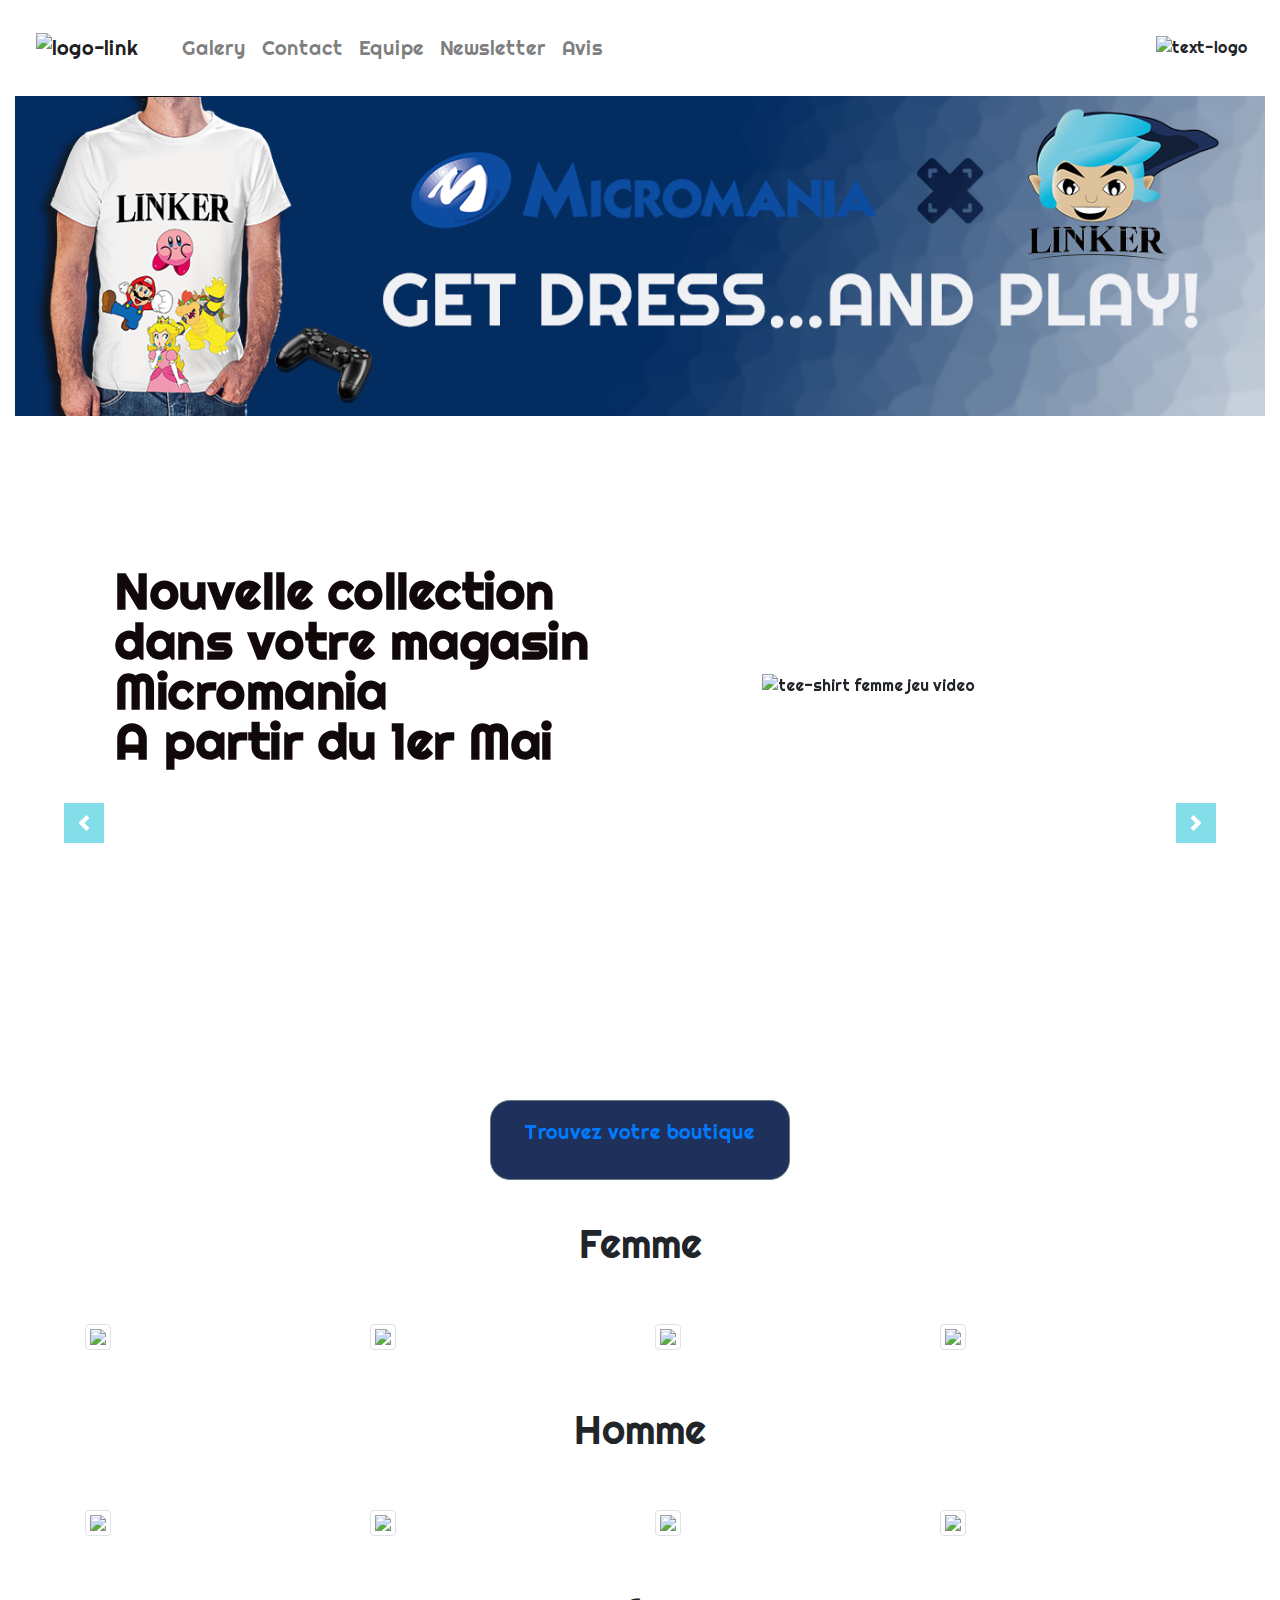
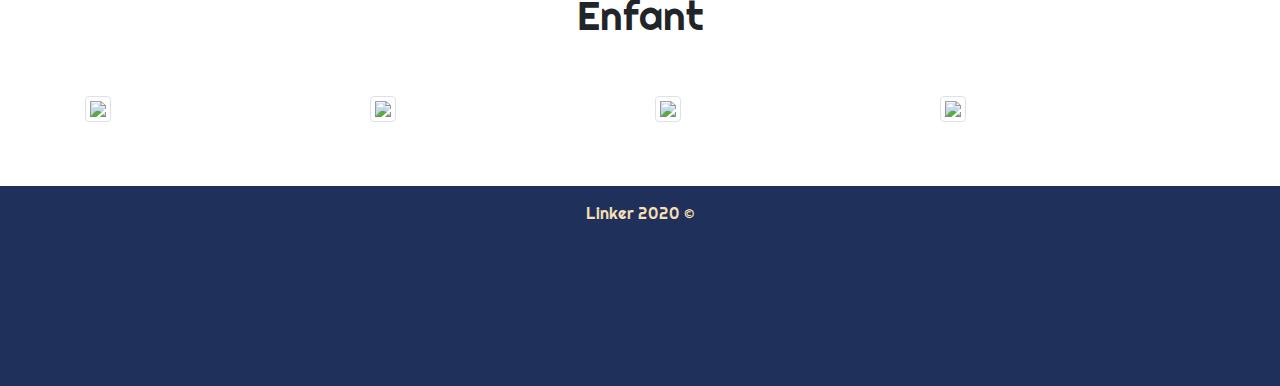
==== commit 433b7e1f: "modif fin" ====
--- a/index.html
+++ b/index.html
@@ -91,12 +91,13 @@
                                 <!-- <a href="#">play again</a> -->
                             </div>
                             <div class="col-md-5 col-12 order-md-2 order-1"><img src="./images/girl-finish(1).jpg"
-                                    class="mx-auto" alt="tee-shirt femme jeu video">/div>
+                                    class="mx-auto" alt="tee-shirt femme jeu video">
                             </div>
                         </div>
                     </div>
                 </div>
             </div>
+
             <div class="carousel-item">
                 <div class="mask flex-center">
                     <div class="container">
@@ -118,33 +119,35 @@
                     </div>
                 </div>
             </div>
-            
+
             <div class="carousel-item">
                 <div class="mask flex-center">
                     <div class="container">
                         <div class="row align-items-center">
                             <div class="col-md-7 col-12 order-md-1 order-2">
                                 <h4>T-shirt de qualité unique<br>
-                                   avec les magasins Micromania
+                                    avec les magasins Micromania
                                 </h4>
                                 <p>
                                     <h1></h1>
                                 </p>
                                 <!-- <a href="#">play again</a> -->
                             </div>
-                            <div class="col-md-5 col-12 order-md-2 order-1"><img
-                                    src="./images/imagescarousel/man-finish.png" class="mx-auto"
-                                    alt="tee-shirt homme jeu video"></div>
+                            <div class="col-md-5 col-12 order-md-2 order-1">
+                                <img src="./images/imagescarousel/man-finish.png" class="mx-auto"
+                                    alt="tee-shirt homme jeu video">
+                            </div>
                         </div>
                     </div>
                 </div>
             </div>
-        </div>
-        <a class="carousel-control-prev" href="#myCarousel" role="button" data-slide="prev"> <span
-                class="carousel-control-prev-icon" aria-hidden="true"></span> <span class="sr-only">Previous</span> </a>
-        <a class="carousel-control-next" href="#myCarousel" role="button" data-slide="next"> <span
-                class="carousel-control-next-icon" aria-hidden="true"></span> <span class="sr-only">Next</span> </a>
-    </div>
+
+            <a class="carousel-control-prev" href="#myCarousel" role="button" data-slide="prev"> <span
+                    class="carousel-control-prev-icon" aria-hidden="true"></span> <span class="sr-only">Previous</span>
+            </a>
+            <a class="carousel-control-next" href="#myCarousel" role="button" data-slide="next"> <span
+                    class="carousel-control-next-icon" aria-hidden="true"></span> <span class="sr-only">Next</span> </a>
+        </div>
     </div>
     <!-- end carousel  -->
 
@@ -471,7 +474,7 @@
 
         <p style="text-align: center;">
 
-            <a href="#" target=""><i class="fab fa-facebook-square"></i></a>
+            <a href="/facebook.html" target=""><i class="fab fa-facebook-square"></i></a>
 
 
             <a href="https://twitter.com/" target="blank"><i class="fab fa-twitter-square"></i></a>
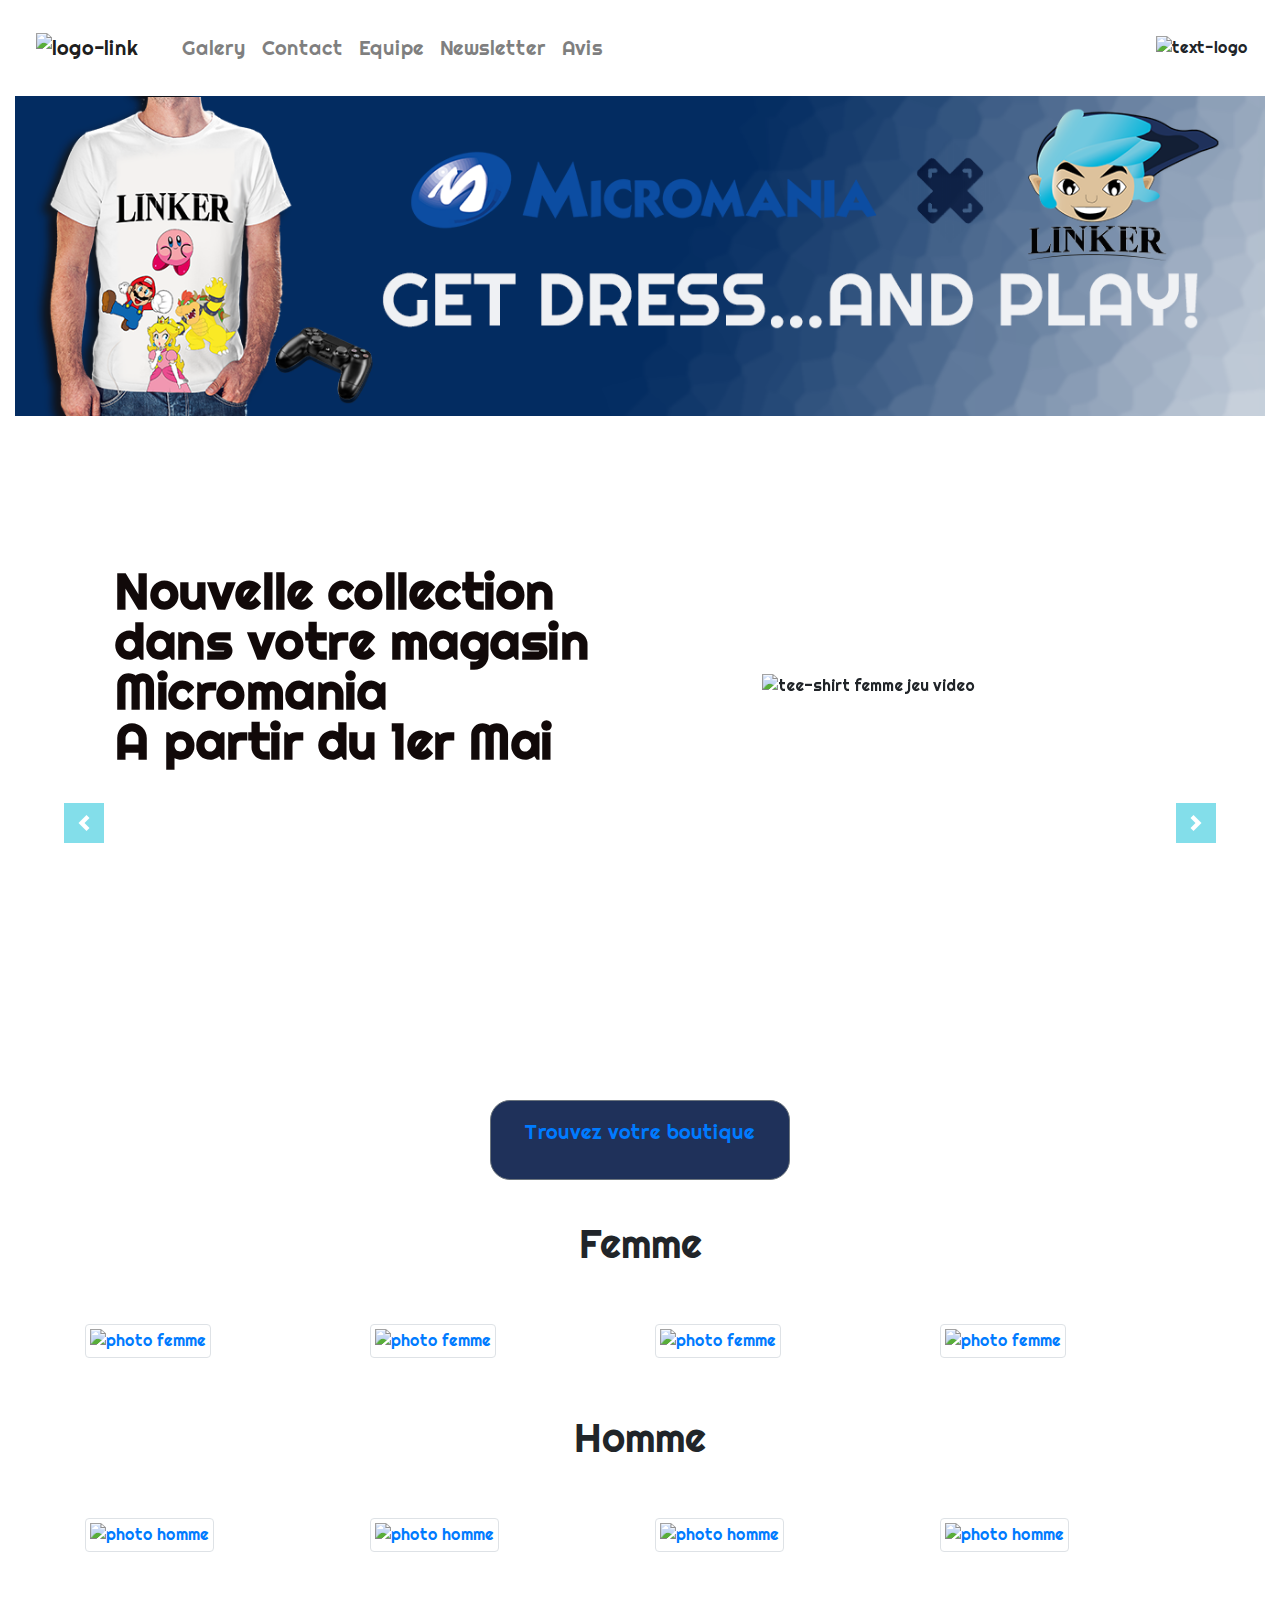
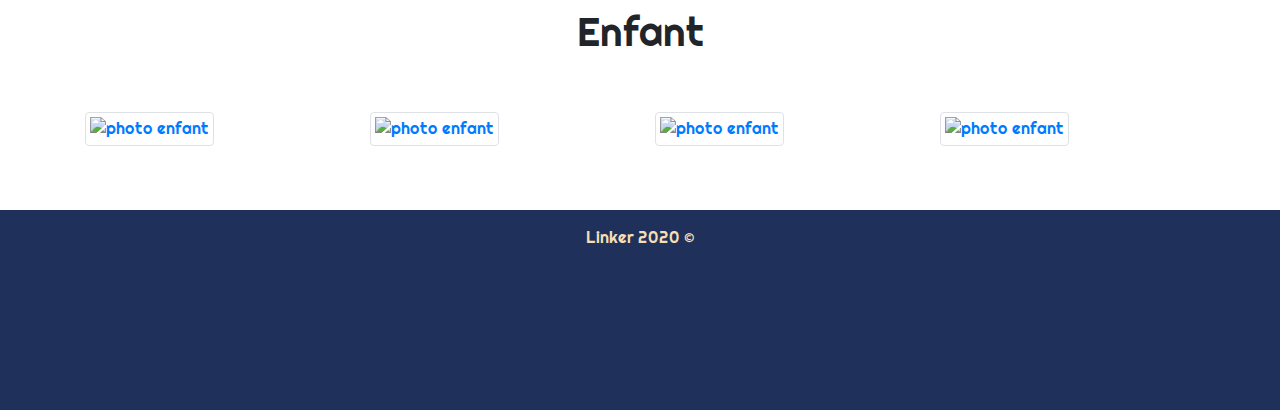
==== commit eaec4839: "alt modif" ====
--- a/index.html
+++ b/index.html
@@ -179,20 +179,20 @@
                     <div class="col-lg-3 col-md-3 col-sm-12" data-toggle="modal" data-target="#modal">
                         <a href="#lightbox" data-slide-to="0"><img
                                 src="./images/imagefemme/T-Shirt-Femme--Rouge-Rose-Kirby.png"
-                                class="img-thumbnail my-3"></a>
+                                class="img-thumbnail my-3" alt="photo femme"></a>
                     </div>
                     <div class="col-lg-3 col-md-3 col-sm-12" data-toggle="modal" data-target="#modal">
                         <a href="#lightbox" data-slide-to="1"><img
-                                src="./images/imagefemme/T-shirt-Femme-Peach-Blanc.png" class="img-thumbnail my-3"></a>
+                                src="./images/imagefemme/T-shirt-Femme-Peach-Blanc.png" class="img-thumbnail my-3" alt="photo femme"></a>
                     </div>
                     <div class="col-lg-3 col-md-3 col-sm-12" data-toggle="modal" data-target="#modal">
                         <a href="#lightbox" data-slide-to="1"><img
-                                src="./images/imagefemme/T-shirt-femme-Rouge-Mario.png" class="img-thumbnail my-3"></a>
+                                src="./images/imagefemme/T-shirt-femme-Rouge-Mario.png" class="img-thumbnail my-3" alt="photo femme" ></a>
                     </div>
                     <div class="col-lg-3 col-md-3 col-sm-12" data-toggle="modal" data-target="#modal">
                         <a href="#lightbox" data-slide-to="1"><img
                                 src="./images/imagefemme/T-Shirt-Femmes-Browser-Vert-Version-2.png"
-                                class="img-thumbnail my-3"></a>
+                                class="img-thumbnail my-3" alt="photo femme"></a>
                     </div>
 
                 </div>
@@ -282,20 +282,20 @@
                     <div class="col-lg-3 col-md-3 col-sm-12" data-toggle="modal" data-target="#modal1">
                         <a href="#lightbox" data-slide-to="0"><img
                                 src="./images/imagehomme/Tshirt-homme-Browser-Rouge-Rose.png"
-                                class="img-thumbnail my-3"></a>
+                                class="img-thumbnail my-3" alt="photo homme"></a>
                     </div>
                     <div class="col-lg-3 col-md-3 col-sm-12" data-toggle="modal" data-target="#modal1">
                         <a href="#lightbox" data-slide-to="1"><img
-                                src="./images/imagehomme/Tshirt-homme-kirby-blanc.png" class="img-thumbnail my-3"></a>
+                                src="./images/imagehomme/Tshirt-homme-kirby-blanc.png" class="img-thumbnail my-3" alt="photo homme"></a>
                     </div>
                     <div class="col-lg-3 col-md-3 col-sm-12" data-toggle="modal" data-target="#modal1">
                         <a href="#lightbox" data-slide-to="1"><img src="./images/imagehomme/Tshirt-homme-Mario-Vert.png"
-                                class="img-thumbnail my-3"></a>
+                                class="img-thumbnail my-3" alt="photo homme"></a>
                     </div>
                     <div class="col-lg-3 col-md-3 col-sm-12" data-toggle="modal" data-target="#modal1">
                         <a href="#lightbox" data-slide-to="1"><img
                                 src="./images/imagehomme/Tshirt-homme-Peach-Turquoise.png"
-                                class="img-thumbnail my-3"></a>
+                                class="img-thumbnail my-3" alt="photo homme"></a>
                     </div>
 
                 </div>
@@ -379,21 +379,21 @@
                     <div class="col-lg-3 col-md-3 col-sm-12" data-toggle="modal" data-target="#modal2">
                         <a href="#lightbox" data-slide-to="0"><img
                                 src="./images/imageenfant/Fille-Browser-Fille Rouge-Rose.png"
-                                class="img-thumbnail my-3"></a>
+                                class="img-thumbnail my-3" alt="photo enfant"></a>
                     </div>
                     <div class="col-lg-3 col-md-3 col-sm-12" data-toggle="modal" data-target="#modal2">
                         <a href="#lightbox" data-slide-to="1"><img
                                 src="./images/imageenfant/T-shirt-Enfant-Peach-Blanc.png"
-                                class="img-thumbnail my-3"></a>
+                                class="img-thumbnail my-3"  alt="photo enfant"></a>
                     </div>
                     <div class="col-lg-3 col-md-3 col-sm-12" data-toggle="modal" data-target="#modal2">
                         <a href="#lightbox" data-slide-to="1"><img
                                 src="./images/imageenfant/T-shirt-fille-Kirby-Rouge-Rose.png"
-                                class="img-thumbnail my-3"></a>
+                                class="img-thumbnail my-3"  alt="photo enfant"></a>
                     </div>
                     <div class="col-lg-3 col-md-3 col-sm-12" data-toggle="modal" data-target="#modal2">
                         <a href="#lightbox" data-slide-to="1"><img
-                                src="./images/imageenfant/T-shirt-fille-Marion-Vert.png" class="img-thumbnail my-3"></a>
+                                src="./images/imageenfant/T-shirt-fille-Marion-Vert.png" class="img-thumbnail my-3"  alt="photo enfant"></a>
                     </div>
 
                 </div>
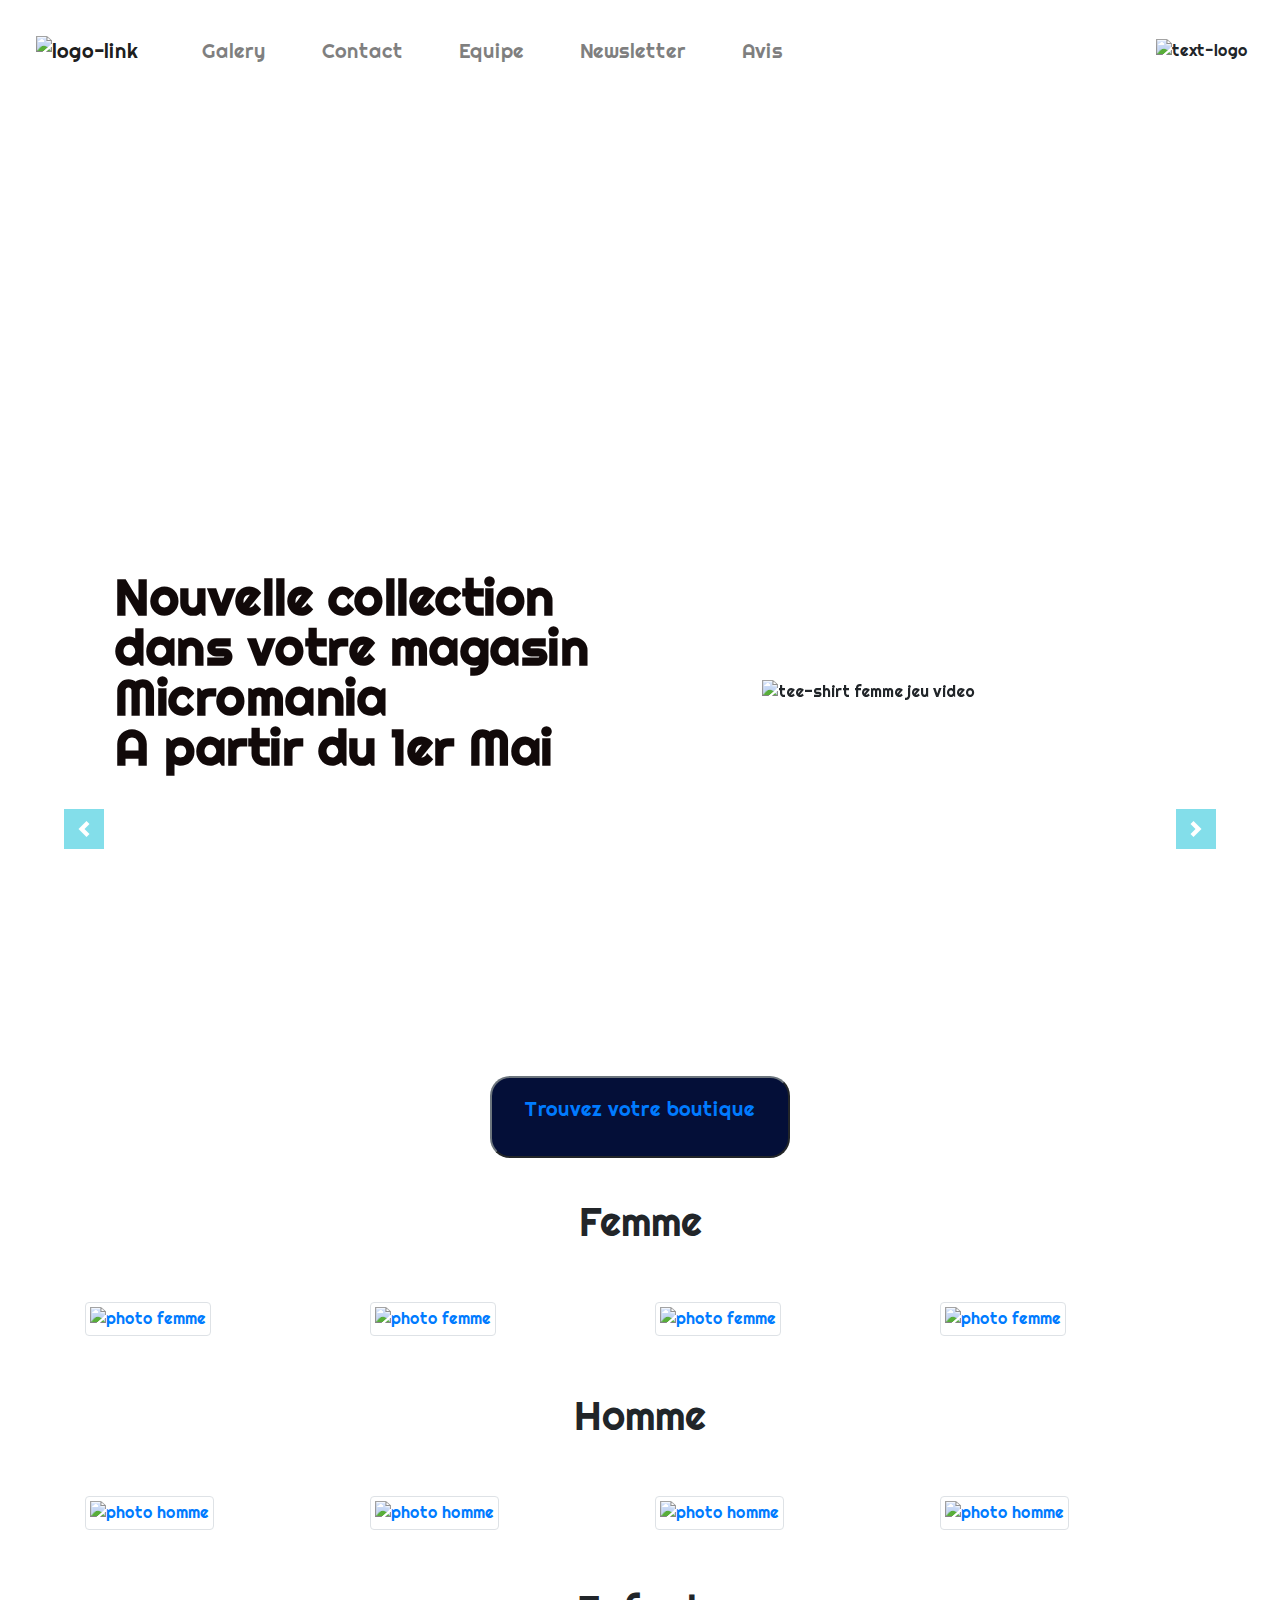
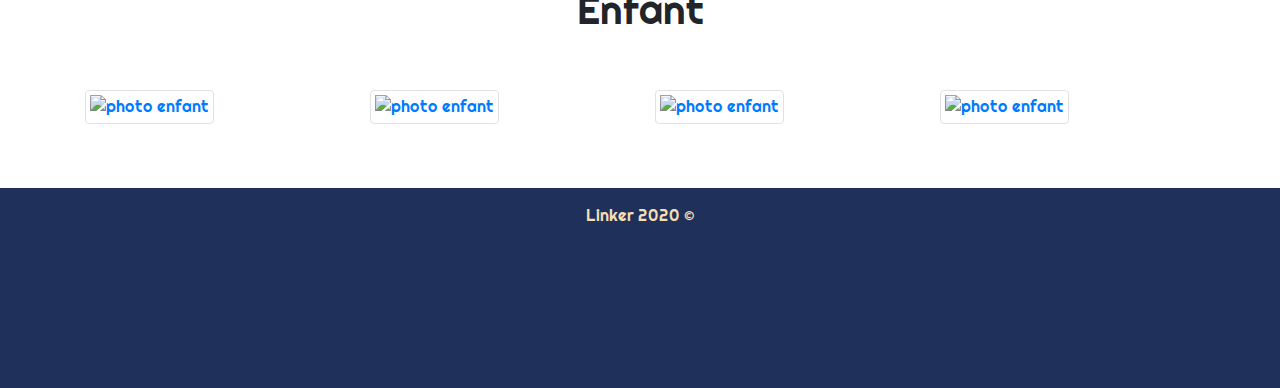
==== commit 9827bd5e: "modif 9" ====
--- a/index.html
+++ b/index.html
@@ -61,16 +61,17 @@
                 <a class="dropdown-item" href="#">map</a>
             </div>
 
-            <span class="nav-link logo-link"><img class="titre" src="./images/logo-text(1).png" alt="text-logo"
+            <span class="nav-link logo-link"><img class="titre" src="./images/logo-text2.png" alt="text-logo"
                     width="200px" height="60px"></span>
     </nav>
     <div class="container-fluid">
         <section class="banniere">
             <div class="row">
 
-            </div>
-    </div>
-    </section>
+            </div> 
+        </section>
+    </div>
+   
     </div>
 
     <!-- carousel presentation des produits -->
@@ -155,7 +156,7 @@
     <div class="container mt-4">
         <div class="row">
             <div class="col-md-12">
-                <button type="button" class="btn btn-secondary btn-lg btn-block"><a class="nav-link active text-center"
+                <button type="button" class="btn2 btn-secondary btn-lg btn-block"><a class="nav-link active text-center"
                         href="/maps.html">
                         <p> Trouvez votre boutique</p>
                     </a>
--- a/ressources/style.css
+++ b/ressources/style.css
@@ -23,7 +23,7 @@
     .banniere{
         width: auto;
         height: 500px;
-        background-image: url(/images/download);
+        background-image: url(/images/bannière-finale.png);
         background-repeat: no-repeat;
         background-size: contain;
         margin-bottom: 0;
@@ -61,9 +61,10 @@
             height: 200px;
         }
     }
-    @media (max-width:350px){
-        .banniere{
-            height: 80px;
+    @media (max-width:400px){
+        .banniere{
+            height: 100px;
+            width: 100%;
         }
     }
     
@@ -133,6 +134,13 @@
     line-height:100%;
     letter-spacing:0.5px;
     font-weight:800;
+}
+/* responsive my carousel texte */
+@media(max-width:500px){
+    #myCarousel h4{
+        font-size: 20px;
+        margin-top: 10px;
+    }
 }
 #myCarousel p{
     font-size:18px;
@@ -319,6 +327,7 @@
     }
     .nav-item{
         font-size: 20px;
+        margin: 20px;
         
     }
     .nav-item a:hover{
@@ -340,12 +349,17 @@
 
 .btn2{
     border-radius: 20px;
-    width: 200px;
+    width: 300px;
     text-align: center;
     margin: auto;
+    background-color: #040f38;
     /* margin-top: 30px; */
-    background-color: #1f315a;
-}
+   
+}
+.btn2 a:hover{
+    color: #08bed6;
+}
+
  
 
 /* AVIS CLIENTS *******
